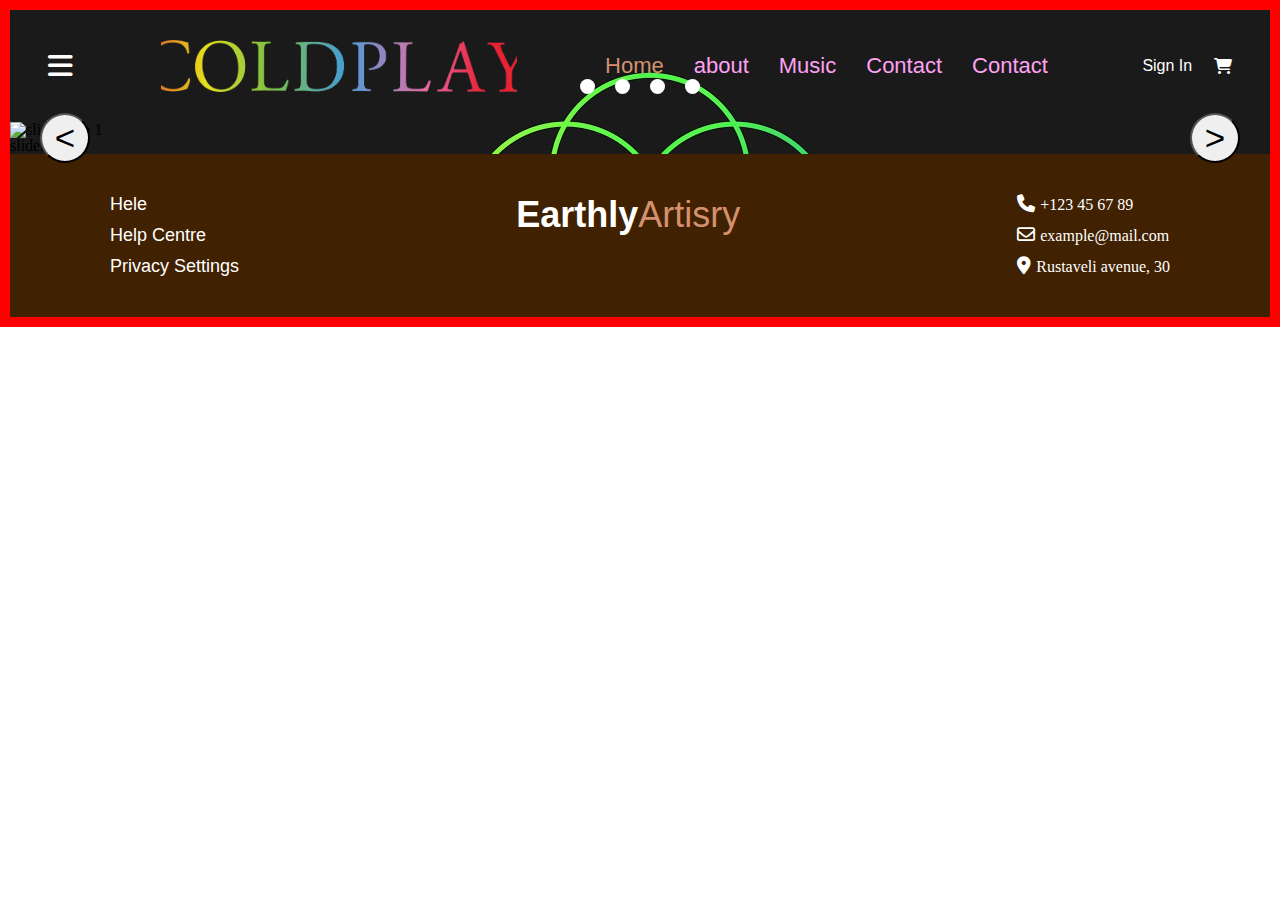
==== index.html @ c0342598 "add" ====
<!DOCTYPE html>
<html lang="en">
<head>
    <meta charset="UTF-8">

    <link rel="stylesheet" href="reset.css">

    <script src="https://kit.fontawesome.com/085bce8105.js" crossorigin="anonymous"></script>

    <link
    rel="stylesheet"
    href="https://cdnjs.cloudflare.com/ajax/libs/font-awesome/6.4.2/css/all.min.css"
  />

    <link rel="stylesheet" href="./css/style.css">
    <link rel="stylesheet" href="./css/reset.css">
    <link rel="stylesheet" href="./form.html">
    <meta name="viewport" content="width=device-width, initial-scale=1.0">
    <title>Document</title>
</head>
<body>

    <div class="container">

        <!-- header -->

        <header class="main_header">

            <div class="burger" id="burgerBar">
                <i class="fa-solid fa-bars"></i>
              </div>


            <img class="header_logo" src="./images/Coldplay_logo.png" alt="">
            

            <!-- main_header_nav -->

            <nav class="main_header_nav" id="navBar">

                <ul class="main_header_ul">

                    <li>
                        <a class="main_header_li_active" href="index.html">Home</a>
                    </li>
                    <li>
                        <a class="main_header_li" href="artworks.html">about</a>
                    </li>
                    <li>
                        <a class="main_header_li"  href="Contact.html">Music</a>
                    </li>
                    <li>
                        <a class="main_header_li"  href="Contact.html">Contact</a>
                    </li>
                    <li>
                        <a class="main_header_li"  href="Contact.html">Contact</a>
                    </li>
                </ul>
            </nav>

             <!-- main_header_left_side -->

             <!-- <i class="fa-solid fa-bars"></i>
             <i class="fa-solid fa-xmark"></i> -->


                

           

            <!-- main_header_right_side -->

            <div class="main_header_right_side">

                <a href="form.html">

                    <button class="main_header_right_side_button">Sign In </button>

                </a>

                <a class="shopping_button" href="index.html">
                    <i class="fa-solid fa-cart-shopping"></i>
                </a>

            </div>

        </header>


        <!-- slider-section -->


        <section>
            <div class="slider-wraper" id="slider-wraper">
              <button class="arrow arrow-left" id="arrow-left"><</button>
              <button class="arrow arrow-right" id="arrow-right">></button>
              <div class="slider-content" id="slider-content"></div>
            </div>
          </section>


          <!-- <footer> -->

        <footer class="footer">

            <div class="footer_left_side">

                <p class="footer_left_side_p">Hele</p>
                <p class="footer_left_side_p">Help Centre</p>
                <p class="footer_left_side_p">Privacy Settings</p>

<!-- 
                <div class="footer_socialmedia">


                    <a href="https://www.youtube.com/">
                        <img src="images/logos_youtube.png" alt="">
                    </a>
                    <a href="https://www.facebook.com/">
                        <img src="images/logos_facebook.png" alt="">
                    </a>
                    <a href="https://www.instagram.com/">
                        <img src="images/skill-icons_instagram.png" alt="">
                    </a>

                </div> -->


            </div>

            <!-- footer_title_div -->

            <div class="footer_title_div">

                <a class="footer_title" href="index.html">

                    <h2 class="footer_title_div_1">Earthly</h2>
                    <h2 class="footer_title_div_2">Artisry</h2>

                </a>

            </div>
            <!-- footer_right_side -->
            <div class="footer_right_side">

                <div class="footer_contact_style_div" >
                    <i class="fa-solid fa-phone"></i>
                    <a  class="footer_contact_style"  href="tel:+123456789">+123 45 67 89</a>
                </div>
                
                <div class="footer_contact_style_div" >

                    <i class="fa-regular fa-envelope"></i>
                    <a class="footer_contact_style" href="mailto:example@mail.com"> example@mail.com</a>

                </div>

                <div class="footer_contact_style_div" >
                    <i class="fa-solid fa-location-dot"></i>
                    <a target="_blank" class="footer_contact_style"
                        href="https://www.google.com/maps/place/30+%E1%83%A8%E1%83%9D%E1%83%97%E1%83%90+%E1%83%A0%E1%83%A3%E1%83%A1%E1%83%97%E1%83%90%E1%83%95%E1%83%94%E1%83%9A%E1%83%98%E1%83%A1+%E1%83%92%E1%83%90%E1%83%9B%E1%83%96%E1%83%98%E1%83%A0%E1%83%98,+%E1%83%97%E1%83%91%E1%83%98%E1%83%9A%E1%83%98%E1%83%A1%E1%83%98/@41.700852,44.7945746,17z/data=!3m1!4b1!4m6!3m5!1s0x40440cdd1af7ece7:0xa0647da208fff81e!8m2!3d41.700852!4d44.7945746!16s%2Fg%2F11g_7kst5?entry=ttu">Rustaveli
                        avenue, 30</a>
                </div>




            </div>

        </footer>

        </div>

       
<script src="./js/burgermenu.js"></script>
    <script src="./js/script.js"></script>

</body>
</html>
---- css/style.css ----
.container {
    max-width: 1920px;
    width: 100%;
    margin: auto;
    border: 10px solid red;
    /* background-color: rgb(2,3,129); */
    background-image: url(../images/maxresdefault.jpg);

}


/* main_header */

.main_header {
    max-width: inherit;
    width: inherit;
    padding: 26px 3%;
    display: flex;
    justify-content:space-between ;
    align-items: center;
    /* backdrop-filter: blur (5px); */
    /* position: fixed;
    top: 0;
    left: 50%;
    transform: translateX(-50%); */
}

/* left_side */

.fa-bars {
    /* display: none; */
    color: #FFF;
    font-size: 28px;
    cursor: pointer;
}

.fa-xmark {
    display: none;
    color: #FFF;
    font-size: 28px;
    cursor: pointer;

}



.main_header_ul {

    display: flex;
    column-gap: 30PX;

}

.main_header_li,
.main_header_li_active,
.main_header_artworks_li_active,
.main_header_contact_li_active {

    color: #FFA2F3;
    font-family: 'Inter', sans-serif;
    font-size: 22px;
    font-style: normal;
    font-weight: 400;
    line-height: normal;
   


}



.main_header_li:hover,
.main_header_right_side_button:hover,
.shopping_button:hover {
    color: #f1bede;
   
}



.main_header_li_active,
.main_header_artworks_li_active,
.main_header_contact_li_active {
    color: #D5906E;

}

.header_logo {
    height: 60px;
    width: 30%;
    /* background-color: #402101; */
}





/* right_side */

.main_header_right_side {



    display: flex;
    column-gap: 16px;
    align-items: center;




}

.main_header_right_side_button {
    color: white;
    font-family: 'Inter', sans-serif;
    font-size: 16px;
    border: none;
    background: transparent;


}

.shopping_button {
    color: white;
    border: none;


}


/* slider */

img {
    width: 100%;
    height: 400px;
    object-fit: cover;

   
}
.arrow {
    width: 50px;
    height: 50px;
    border-radius: 50%;
    font-size: 35px;
    position: absolute;
    top: 50%;
    transform: translateY(-50%);
}
.slider-wraper {
    position: relative;
}
.arrow-left {
    left: 30px;
}
.arrow-right {
    right: 30px;
}

/* dots styles */
.dots-Wraper {
    display: flex;
    position: absolute;
    left: 50%;
    bottom: 50px;
    transform: translateX(-50%);
}
.dot-item {
    width: 15px;
    height: 15px;
    background-color: #fff;
    border-radius: 50%;
    margin: 10px;
    cursor: pointer;
}





.bg-image {
    width: 100%;
    height: 600px;
    background-repeat: no-repeat;
    background-size: cover;
}


/* footer */

.footer {

    display: flex;
    justify-content: space-between;
    align-items: flex-start;
    padding: 40px 100px;
    background-color: #402101;

}

.footer_title_div {
    width: 31.5%;


}

.footer_title {
    display: flex;
    justify-content: center;
    align-items: center;



}

.footer_title_div_1 {
    color: #FFF;
    font-family: 'Inter', sans-serif;
    font-size: 36px;
    font-style: normal;
    font-weight: 700;
    line-height: normal;

}

.footer_title_div_2 {
    color: #D5906E;
    font-family: 'Inter', sans-serif;
    font-size: 36px;
    font-style: normal;
    font-weight: 400;
    line-height: normal;
}


.footer_title_div_1:hover,
.footer_title_div_2:hover {

    font-size: 42px;


}


.footer_left_side {
    display: flex;
    flex-direction: column;
    justify-content: center;
    gap: 10px;
    color: #FFF;
    font-family: 'Inter', sans-serif;
    font-size: 18px;
    font-style: normal;
    font-weight: 400;
    line-height: normal;
}



.footer_right_side {
    display: flex;
    flex-direction: column;
    row-gap: 10px;
    color: #FFF;
    font-family: 'Inter', sans-serif;
    font-size: 18px;
    font-style: normal;
    font-weight: 400;
    line-height: normal;





}



.footer_left_side_p:hover,
.fa-phone:hover,
.fa-envelope:hover,
.fa-location-dot:hover,
.footer_contact_style_div:hover,
.footer_contact_style:hover {
    color: orange;
}


.footer_contact_style {
    color: #FFF;
    font-family: Rubik;
    font-size: 16px;
    font-style: normal;
    font-weight: 300;
    line-height: normal;
}

.footer_socialmedia {
    display: flex;
    gap: 30px;
    width: 24px;
    height: 24px;
}
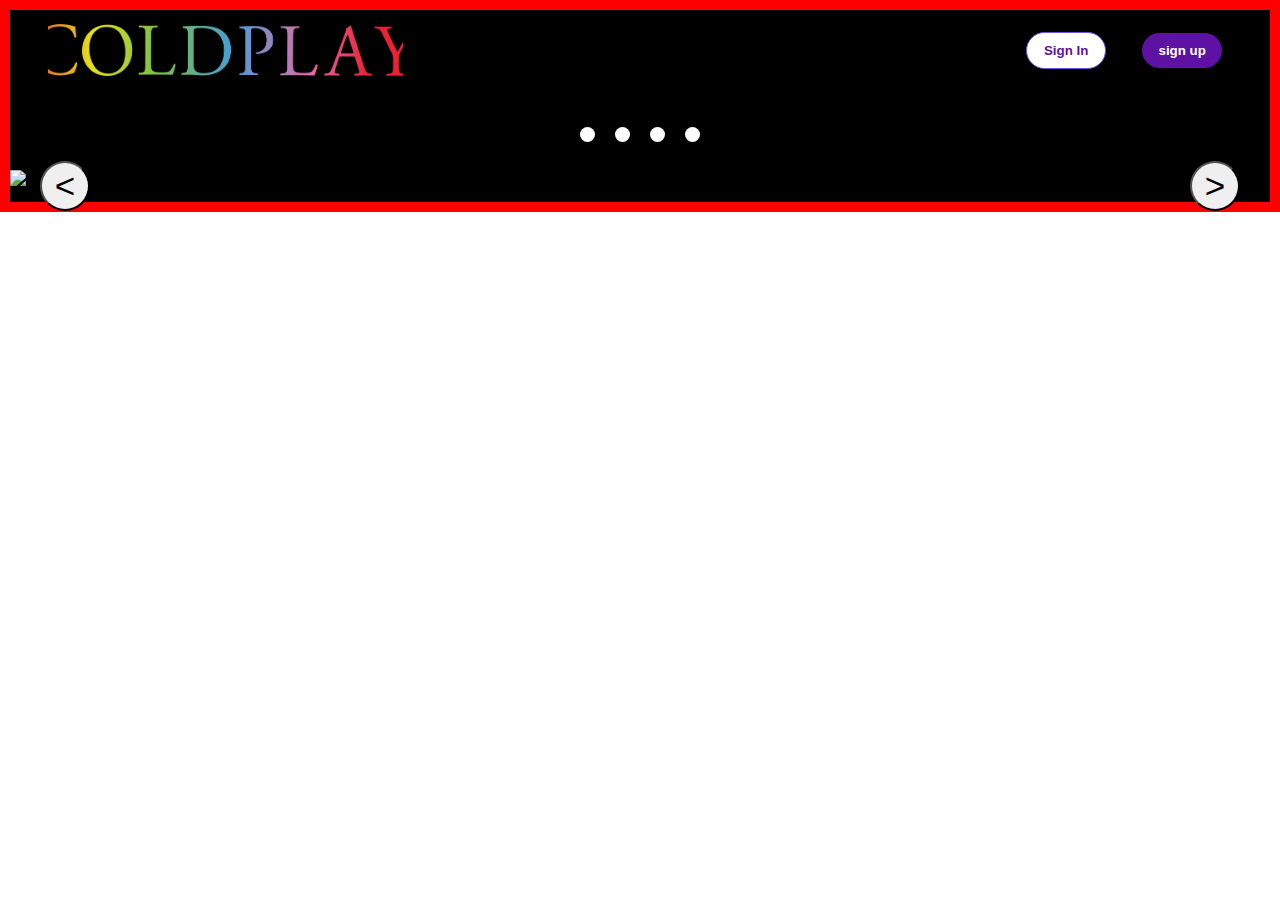
==== commit 18818c32: "add" ====
--- a/index.html
+++ b/index.html
@@ -20,160 +20,147 @@
 </head>
 <body>
 
-    <div class="container">
+<div class="container">
 
         <!-- header -->
 
-        <header class="main_header">
+<header class="main_header">
 
-            <div class="burger" id="burgerBar">
-                <i class="fa-solid fa-bars"></i>
-              </div>
+<div class="burger" id="burgerBar">
+<div class="line line1"></div>
+<div class="line line2"></div>
+<div class="line line3"></div>
+</div>
 
 
-            <img class="header_logo" src="./images/Coldplay_logo.png" alt="">
+  <img class="header_logo" src="./images/Coldplay_logo.png" alt="">
             
 
-            <!-- main_header_nav -->
+<!-- main_header_nav -->
 
-            <nav class="main_header_nav" id="navBar">
+<nav class="navigation" id="navBar">
 
-                <ul class="main_header_ul">
+<ul class="main_header_ul">
 
-                    <li>
-                        <a class="main_header_li_active" href="index.html">Home</a>
-                    </li>
-                    <li>
-                        <a class="main_header_li" href="artworks.html">about</a>
-                    </li>
-                    <li>
-                        <a class="main_header_li"  href="Contact.html">Music</a>
-                    </li>
-                    <li>
-                        <a class="main_header_li"  href="Contact.html">Contact</a>
-                    </li>
-                    <li>
-                        <a class="main_header_li"  href="Contact.html">Contact</a>
-                    </li>
-                </ul>
-            </nav>
+ <li>
+<a class="main_header_li_active" href="index.html">Home</a>
+ </li>
+<li>
+<a class="main_header_li" href="artworks.html">about</a>
+</li>
+<li>
+<a class="main_header_li"  href="Contact.html">Music</a>
+ </li>
+<li>
+<a class="main_header_li"  href="Contact.html">Contact</a>
+</li>
+<li>
+<a class="main_header_li"  href="Contact.html">Contact</a>
+</li>
+</ul>
+</nav>
 
-             <!-- main_header_left_side -->
+<!-- main_header_left_side -->
 
-             <!-- <i class="fa-solid fa-bars"></i>
-             <i class="fa-solid fa-xmark"></i> -->
+<!-- <i class="fa-solid fa-bars"></i>
+<i class="fa-solid fa-xmark"></i> -->
+<!-- main_header_right_side -->
+
+<div class="main_header_right_side">
+
+<a href="form.html">
+
+ <button class="log_button log">Sign In </button>
+
+</a>
+
+<a href="">
+  <button class="log_button reg">sign up</button>
+</a>
+
+</div>
+
+</header>
 
 
-                
+<!-- just-pic -->
 
-           
+<!-- <section class="just-pic">
 
-            <!-- main_header_right_side -->
-
-            <div class="main_header_right_side">
-
-                <a href="form.html">
-
-                    <button class="main_header_right_side_button">Sign In </button>
-
-                </a>
-
-                <a class="shopping_button" href="index.html">
-                    <i class="fa-solid fa-cart-shopping"></i>
-                </a>
-
-            </div>
-
-        </header>
+</section> -->
 
 
-        <!-- slider-section -->
+<!-- slider-section -->
 
 
-        <section>
-            <div class="slider-wraper" id="slider-wraper">
-              <button class="arrow arrow-left" id="arrow-left"><</button>
-              <button class="arrow arrow-right" id="arrow-right">></button>
-              <div class="slider-content" id="slider-content"></div>
-            </div>
-          </section>
+<section class="slider-section">
+ <div class="slider-wraper" id="slider-wraper">
+<button class="arrow arrow-left" id="arrow-left"><</button>
+<button class="arrow arrow-right" id="arrow-right">></button>
+<div class="slider-content" id="slider-content"></div>
+</div>
+</section>
 
 
-          <!-- <footer> -->
+<!-- <footer> -->
 
-        <footer class="footer">
+<!-- <footer class="">
 
-            <div class="footer_left_side">
+<div class="footer_left_side">
 
-                <p class="footer_left_side_p">Hele</p>
-                <p class="footer_left_side_p">Help Centre</p>
-                <p class="footer_left_side_p">Privacy Settings</p>
-
-<!-- 
-                <div class="footer_socialmedia">
+<p class="footer_left_side_p"></p>
+<p class="footer_left_side_p"></p>
+<p class="footer_left_side_p"></p>
 
 
-                    <a href="https://www.youtube.com/">
-                        <img src="images/logos_youtube.png" alt="">
-                    </a>
-                    <a href="https://www.facebook.com/">
-                        <img src="images/logos_facebook.png" alt="">
-                    </a>
-                    <a href="https://www.instagram.com/">
-                        <img src="images/skill-icons_instagram.png" alt="">
-                    </a>
-
-                </div> -->
+<div class="footer_socialmedia">
 
 
-            </div>
-
-            <!-- footer_title_div -->
-
-            <div class="footer_title_div">
-
-                <a class="footer_title" href="index.html">
-
-                    <h2 class="footer_title_div_1">Earthly</h2>
-                    <h2 class="footer_title_div_2">Artisry</h2>
-
-                </a>
-
-            </div>
-            <!-- footer_right_side -->
-            <div class="footer_right_side">
-
-                <div class="footer_contact_style_div" >
-                    <i class="fa-solid fa-phone"></i>
-                    <a  class="footer_contact_style"  href="tel:+123456789">+123 45 67 89</a>
-                </div>
-                
-                <div class="footer_contact_style_div" >
-
-                    <i class="fa-regular fa-envelope"></i>
-                    <a class="footer_contact_style" href="mailto:example@mail.com"> example@mail.com</a>
-
-                </div>
-
-                <div class="footer_contact_style_div" >
-                    <i class="fa-solid fa-location-dot"></i>
-                    <a target="_blank" class="footer_contact_style"
-                        href="https://www.google.com/maps/place/30+%E1%83%A8%E1%83%9D%E1%83%97%E1%83%90+%E1%83%A0%E1%83%A3%E1%83%A1%E1%83%97%E1%83%90%E1%83%95%E1%83%94%E1%83%9A%E1%83%98%E1%83%A1+%E1%83%92%E1%83%90%E1%83%9B%E1%83%96%E1%83%98%E1%83%A0%E1%83%98,+%E1%83%97%E1%83%91%E1%83%98%E1%83%9A%E1%83%98%E1%83%A1%E1%83%98/@41.700852,44.7945746,17z/data=!3m1!4b1!4m6!3m5!1s0x40440cdd1af7ece7:0xa0647da208fff81e!8m2!3d41.700852!4d44.7945746!16s%2Fg%2F11g_7kst5?entry=ttu">Rustaveli
-                        avenue, 30</a>
-                </div>
+<a href="https://www.youtube.com/">
+<img src="images/logos_youtube.png" alt="">
+</a>
+ <a href="https://www.facebook.com/">
+<img src="images/logos_facebook.png" alt="">
+</a>
+<a href="https://www.instagram.com/">
+<img src="images/skill-icons_instagram.png" alt="">
+</a>
+</div> -->
 
 
+<!-- </div>
 
 
-            </div>
+footer_right_side
 
-        </footer>
+<div class="footer_right_side">
 
-        </div>
+<div class="footer_contact_style_div" >
+<i class="fa-solid fa-phone"></i>
+<a  class="footer_contact_style"  href="tel:+123456789">+123 45 67 89</a>
+</div>
+                
+<div class="footer_contact_style_div" >
 
-       
-<script src="./js/burgermenu.js"></script>
-    <script src="./js/script.js"></script>
+<i class="fa-regular fa-envelope"></i>
+<a class="footer_contact_style" href="mailto:example@mail.com"> example@mail.com</a>
+
+</div>
+
+<div class="footer_contact_style_div" >
+<i class="fa-solid fa-location-dot"></i>
+<a target="_blank" class="footer_contact_style"
+href="https://www.google.com/maps/place/30+%E1%83%A8%E1%83%9D%E1%83%97%E1%83%90+%E1%83%A0%E1%83%A3%E1%83%A1%E1%83%97%E1%83%90%E1%83%95%E1%83%94%E1%83%9A%E1%83%98%E1%83%A1+%E1%83%92%E1%83%90%E1%83%9B%E1%83%96%E1%83%98%E1%83%A0%E1%83%98,+%E1%83%97%E1%83%91%E1%83%98%E1%83%9A%E1%83%98%E1%83%A1%E1%83%98/@41.700852,44.7945746,17z/data=!3m1!4b1!4m6!3m5!1s0x40440cdd1af7ece7:0xa0647da208fff81e!8m2!3d41.700852!4d44.7945746!16s%2Fg%2F11g_7kst5?entry=ttu">Rustaveli
+                        avenue, 30</a>
+</div>
+</div>
+</footer>
+
+</div> -->
+
+      
+
+<script src="./js/script.js"></script>
 
 </body>
 </html>--- a/css/style.css
+++ b/css/style.css
@@ -3,86 +3,130 @@
     width: 100%;
     margin: auto;
     border: 10px solid red;
-    /* background-color: rgb(2,3,129); */
-    background-image: url(../images/maxresdefault.jpg);
-
-}
-
+    background-color: black;
+    background-image: url(../https://wi.wallpapertip.com/wsimgs/66-662287_coldplay-melodie-noua-aprilie-2014-a-sky-full.jpg);
+    /* position: relative; */
+}
 
 /* main_header */
 
 .main_header {
     max-width: inherit;
     width: inherit;
-    padding: 26px 3%;
-    display: flex;
-    justify-content:space-between ;
+    padding: 10px 3%;
+    display: flex;
+    justify-content: space-between;
     align-items: center;
     /* backdrop-filter: blur (5px); */
-    /* position: fixed;
-    top: 0;
+/* position: fixed; */
+    /* top: 0;
     left: 50%;
     transform: translateX(-50%); */
+    /* position: relative; */
+
+  
 }
 
 /* left_side */
 
-.fa-bars {
-    /* display: none; */
-    color: #FFF;
-    font-size: 28px;
-    cursor: pointer;
-}
-
-.fa-xmark {
+/* burger-menubar */
+
+.burger {
+    position: absolute;
+    top: 30px;
+    left: 30px;
+    color: white;
+    font-size: 20px;
+    border: 2px solid red;
+    width: 60px;
+    height: 60px;
     display: none;
-    color: #FFF;
-    font-size: 28px;
-    cursor: pointer;
-
-}
-
-
+}
+
+.line {
+    width: 90%;
+    height: 2px;
+    background-color: white;
+    position: absolute;
+    top: 50%;
+    left: 50%;
+    transform: translate(-50%, -50%);
+    transition-property: all;
+    transition: 0.3s ease-in-out;
+}
+
+.line1 {
+    top: 30%;
+}
+
+.line3 {
+    top: 70%;
+}
+
+.activeBurger .line1 {
+    top: 50%;
+    transform: translate(-50%, -50%) rotate(45deg);
+}
+
+.activeBurger .line2 {
+    display: none;
+}
+
+.activeBurger .line3 {
+    top: 50%;
+    transform: translate(-50%, -50%) rotate(-45deg);
+}
+
+@media (max-width: 480px) {
+    .main_header_nav {
+        display: none;
+    }
+
+    .burger {
+        display: block;
+    }
+
+    /* .main_header {
+        flex-direction: column;
+    } */
+    .main_header_ul {
+        flex-direction: column;
+        align-items: center;
+    }
+
+    .navigation.navActive {
+        display: block;
+    }
+}
 
 .main_header_ul {
-
-    display: flex;
-    column-gap: 30PX;
-
+    display: flex;
+    column-gap: 30px;
+    display: none;
 }
 
 .main_header_li,
 .main_header_li_active,
 .main_header_artworks_li_active,
 .main_header_contact_li_active {
-
-    color: #FFA2F3;
-    font-family: 'Inter', sans-serif;
+    color: #ffa2f3;
+    font-family: "Inter", sans-serif;
     font-size: 22px;
     font-style: normal;
     font-weight: 400;
     line-height: normal;
-   
-
-
-}
-
-
+}
 
 .main_header_li:hover,
 .main_header_right_side_button:hover,
 .shopping_button:hover {
     color: #f1bede;
-   
-}
-
-
+}
 
 .main_header_li_active,
 .main_header_artworks_li_active,
 .main_header_contact_li_active {
-    color: #D5906E;
-
+    color: #d5906e;
 }
 
 .header_logo {
@@ -91,52 +135,80 @@
     /* background-color: #402101; */
 }
 
-
-
-
+.log_button {
+    cursor: pointer;
+    border: 0;
+    border-radius: 30px;
+    font-weight: 700;
+    margin: 0 10px;
+    width: 80px;
+    padding: 10px 0;
+    transition: 0.4s;
+}
+
+.reg {
+    color: white;
+    background-color: #5d12a3;
+}
+
+.log {
+    color: #5d12a3;
+    background-color: rgba(255, 255, 255, 1);
+    border: 1px solid rgba(104, 85, 224, 1);
+}
+
+.log_button:hover {
+    color: white;
+    background-color: #5d12a3;
+}
 
 /* right_side */
 
 .main_header_right_side {
-
-
-
     display: flex;
     column-gap: 16px;
     align-items: center;
-
-
-
-
 }
 
 .main_header_right_side_button {
     color: white;
-    font-family: 'Inter', sans-serif;
+    font-family: "Inter", sans-serif;
     font-size: 16px;
     border: none;
     background: transparent;
-
-
 }
 
 .shopping_button {
     color: white;
     border: none;
-
-
-}
-
+}
+
+
+.just-pic{
+    background-image: url("https://64.media.tumblr.com/63ff496bd4820050ed4d00832c84b126/tumblr_nxeqpgsxpt1tq40eco1_1280.gif");
+    width: 100%;
+    height: 500px;
+  object-fit: cover;
+  
+}
 
 /* slider */
 
+.slider-section{
+margin-top: 80px;
+}
+
 img {
+    margin-top: 60px;
     width: 100%;
-    height: 400px;
+    height: 650px;
+    object-position: center;
     object-fit: cover;
-
-   
-}
+    
+
+    
+}
+
 .arrow {
     width: 50px;
     height: 50px;
@@ -146,12 +218,15 @@
     top: 50%;
     transform: translateY(-50%);
 }
+
 .slider-wraper {
     position: relative;
 }
+
 .arrow-left {
     left: 30px;
 }
+
 .arrow-right {
     right: 30px;
 }
@@ -164,6 +239,7 @@
     bottom: 50px;
     transform: translateX(-50%);
 }
+
 .dot-item {
     width: 15px;
     height: 15px;
@@ -173,10 +249,6 @@
     cursor: pointer;
 }
 
-
-
-
-
 .bg-image {
     width: 100%;
     height: 600px;
@@ -184,96 +256,72 @@
     background-size: cover;
 }
 
-
 /* footer */
 
 .footer {
-
     display: flex;
     justify-content: space-between;
     align-items: flex-start;
     padding: 40px 100px;
-    background-color: #402101;
-
 }
 
 .footer_title_div {
     width: 31.5%;
-
-
 }
 
 .footer_title {
     display: flex;
     justify-content: center;
     align-items: center;
-
-
-
 }
 
 .footer_title_div_1 {
-    color: #FFF;
-    font-family: 'Inter', sans-serif;
+    color: #fff;
+    font-family: "Inter", sans-serif;
     font-size: 36px;
     font-style: normal;
     font-weight: 700;
     line-height: normal;
-
 }
 
 .footer_title_div_2 {
-    color: #D5906E;
-    font-family: 'Inter', sans-serif;
+    color: #d5906e;
+    font-family: "Inter", sans-serif;
     font-size: 36px;
     font-style: normal;
     font-weight: 400;
     line-height: normal;
 }
-
 
 .footer_title_div_1:hover,
 .footer_title_div_2:hover {
-
     font-size: 42px;
-
-
-}
-
+}
 
 .footer_left_side {
     display: flex;
     flex-direction: column;
     justify-content: center;
     gap: 10px;
-    color: #FFF;
-    font-family: 'Inter', sans-serif;
+    color: #fff;
+    font-family: "Inter", sans-serif;
     font-size: 18px;
     font-style: normal;
     font-weight: 400;
     line-height: normal;
 }
-
-
 
 .footer_right_side {
     display: flex;
     flex-direction: column;
     row-gap: 10px;
-    color: #FFF;
-    font-family: 'Inter', sans-serif;
+    color: #fff;
+    font-family: "Inter", sans-serif;
     font-size: 18px;
     font-style: normal;
     font-weight: 400;
     line-height: normal;
-
-
-
-
-
-}
-
-
+}
 
 .footer_left_side_p:hover,
 .fa-phone:hover,
@@ -284,9 +332,8 @@
     color: orange;
 }
 
-
 .footer_contact_style {
-    color: #FFF;
+    color: #fff;
     font-family: Rubik;
     font-size: 16px;
     font-style: normal;
@@ -300,3 +347,98 @@
     width: 24px;
     height: 24px;
 }
+
+/* form styles */
+
+.form_section {
+    background-image: url("https://wallpapers.com/images/hd/coldplay-ghost-stories-globe-cover-r91rgzv3z7yipm8d.jpg");
+
+    position: relative;
+
+    height: 750.7px;
+    background-position: center;
+    display: flex;
+    flex-direction: column;
+    align-items: center;
+}
+
+.formSectionDiv {
+    backdrop-filter: blur(10px);
+    color: #b182ab;
+    border: 2px solid rgb(78, 101, 111);
+    border-radius: 20px;
+    width: 30%;
+    margin: 20px 0 40px 0;
+    text-align: center;
+}
+
+.formH2 {
+    font-size: 100px;
+    font-weight: normal;
+    line-height: 100px;
+    margin-bottom: 10px;
+    
+}
+
+.formH3 {
+    font-size: 25px;
+    line-height: 30px;
+    
+
+}
+
+.form_registration {
+    border: 2px solid rgb(78, 101, 111);
+    width: 30%;
+    text-align: center;
+    backdrop-filter: blur(10px);
+    border-radius: 20px;
+    
+}
+
+.textInput {
+    width: 100%;
+    text-align: center;
+    height: 50px;
+    font-size: 1.5rem;
+    line-height: 2.5rem;
+    letter-spacing: 0;
+    font-weight: 400;
+    background-color: transparent;
+
+    border: none;
+    border: 2px solid rgb(78, 101, 111);
+}
+
+::placeholder {
+    color: #b182ab;
+}
+
+.formStyle {
+    font-size: 1rem;
+    line-height: 2.5rem;
+    letter-spacing: 0;
+    font-weight: 400;
+    backdrop-filter: blur(10px);
+    color: #b182ab;
+    margin: 15px;
+}
+
+.submitbBTN {
+    cursor: pointer;
+    border: none;
+    border: 5px solid rgb(78, 101, 111);
+    border-radius: 30px;
+    font-weight: 700;
+    margin: 0 10px;
+    width: 100px;
+    padding: 10px 0;
+    margin-bottom: 20px;
+    color: #492945;
+    position: relative;
+}
+
+.submitbBTN:hover{
+  transform: scale(1.25);
+  overflow: hidden;
+}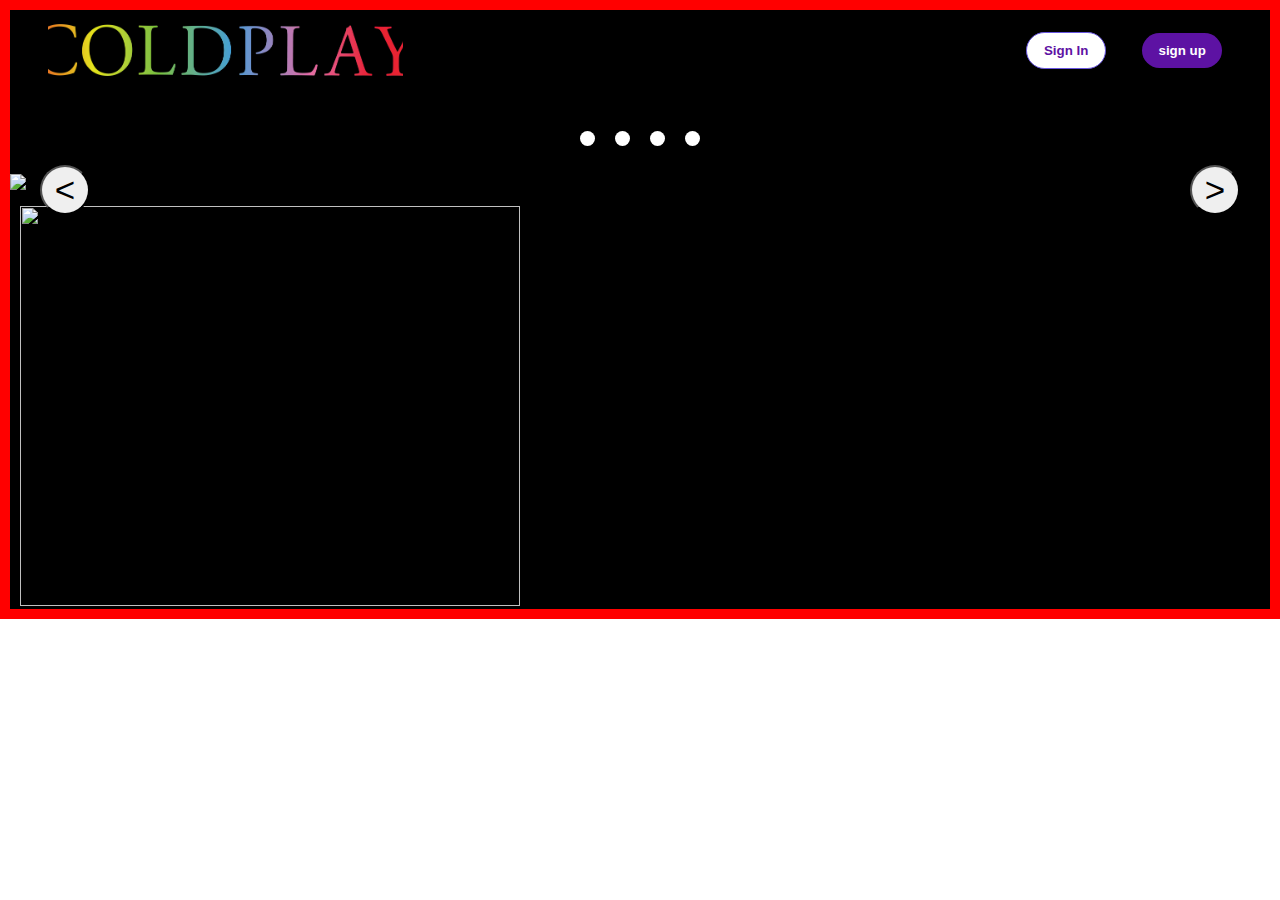
==== commit f59498e0: "add" ====
--- a/index.html
+++ b/index.html
@@ -89,6 +89,13 @@
 
 </section> -->
 
+<section>
+  <h1>COLDPLAY</h1>
+
+  <h2>MUSIC of the SPHERES</h2>
+
+  p/-<H2>4</H2>
+</section>
 
 <!-- slider-section -->
 
@@ -99,6 +106,11 @@
 <button class="arrow arrow-right" id="arrow-right">></button>
 <div class="slider-content" id="slider-content"></div>
 </div>
+</section>
+
+
+<section>
+  <img class="coldplayPIC" src="https://www.coldplay.com/wp/wp-content/uploads/2022/03/Web-banner-600x405.jpg" alt="">
 </section>
 
 
--- a/css/style.css
+++ b/css/style.css
@@ -195,7 +195,7 @@
 /* slider */
 
 .slider-section{
-margin-top: 80px;
+margin-top: 20px;
 }
 
 img {
@@ -256,6 +256,12 @@
     background-size: cover;
 }
 
+.coldplayPIC{
+    width: 500px;
+    height: 400px;
+    margin-left: 10px;
+}
+
 /* footer */
 
 .footer {
@@ -267,6 +273,7 @@
 
 .footer_title_div {
     width: 31.5%;
+    
 }
 
 .footer_title {
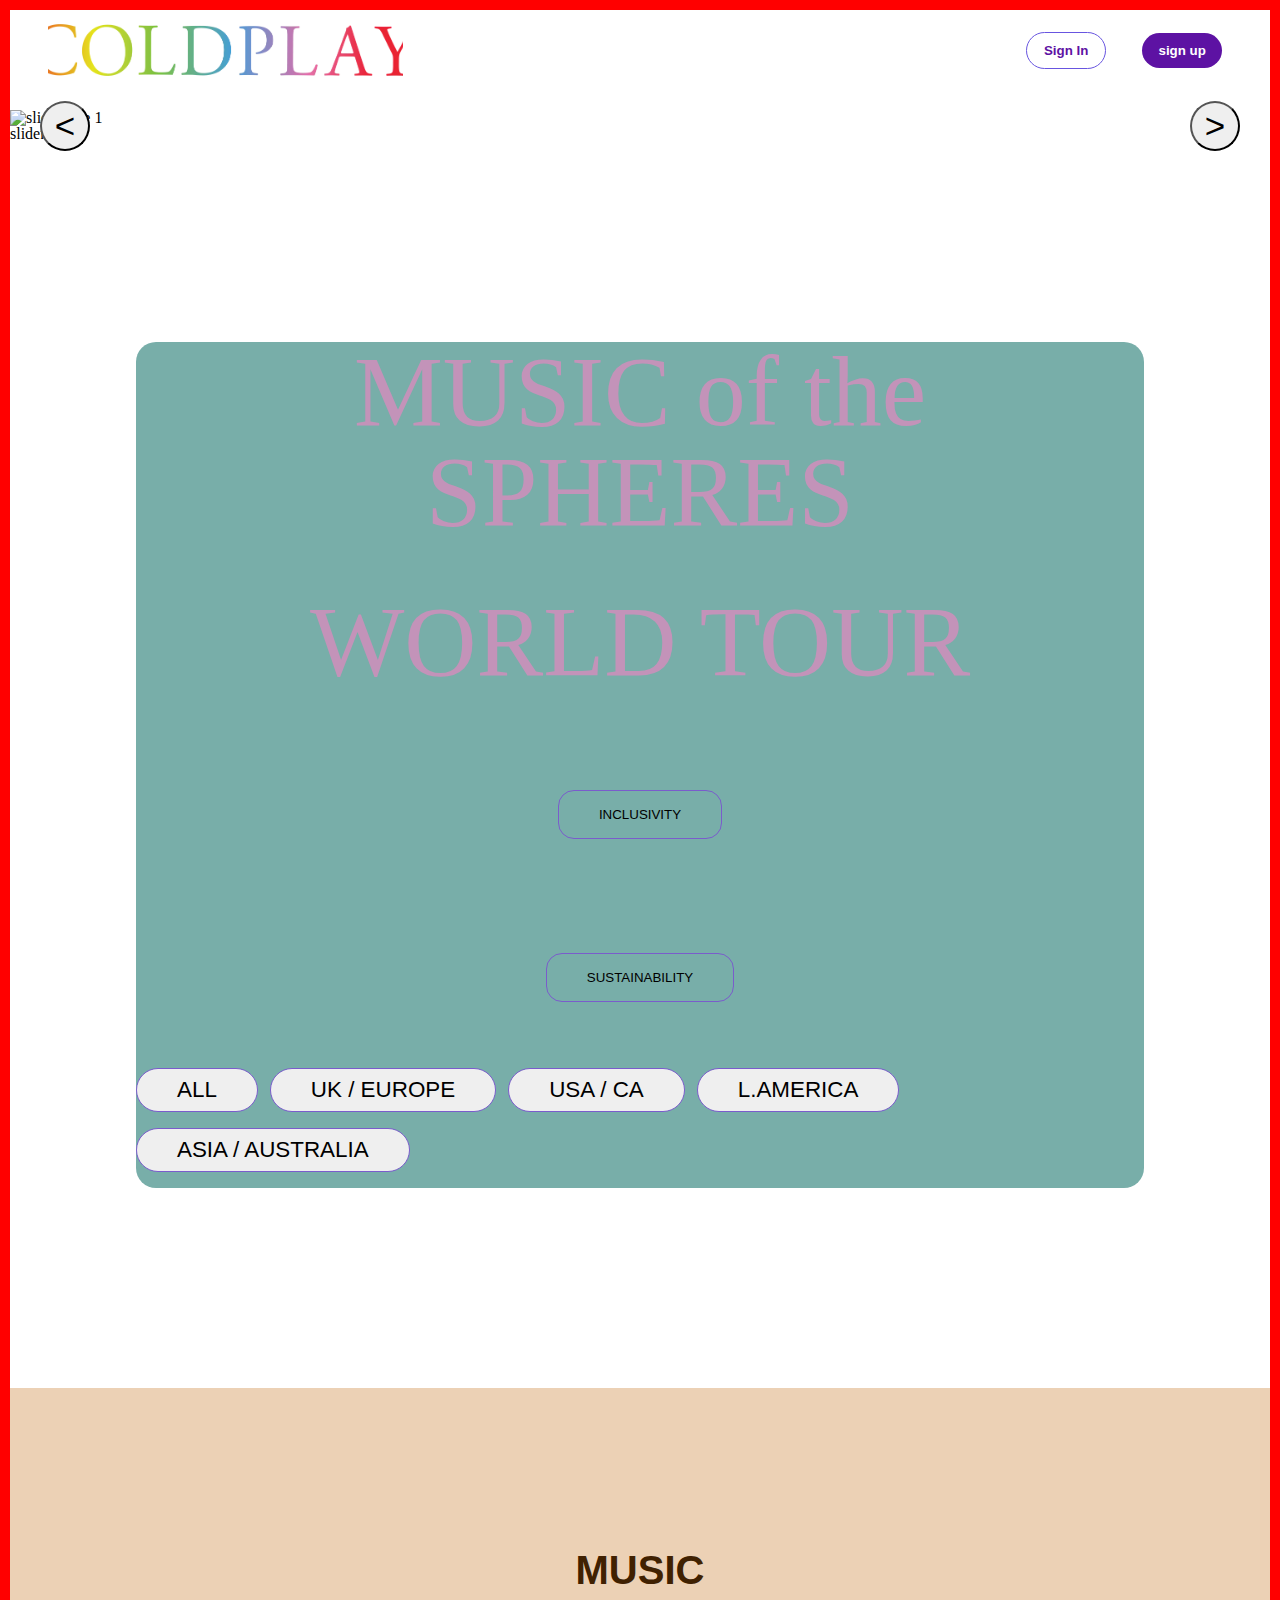
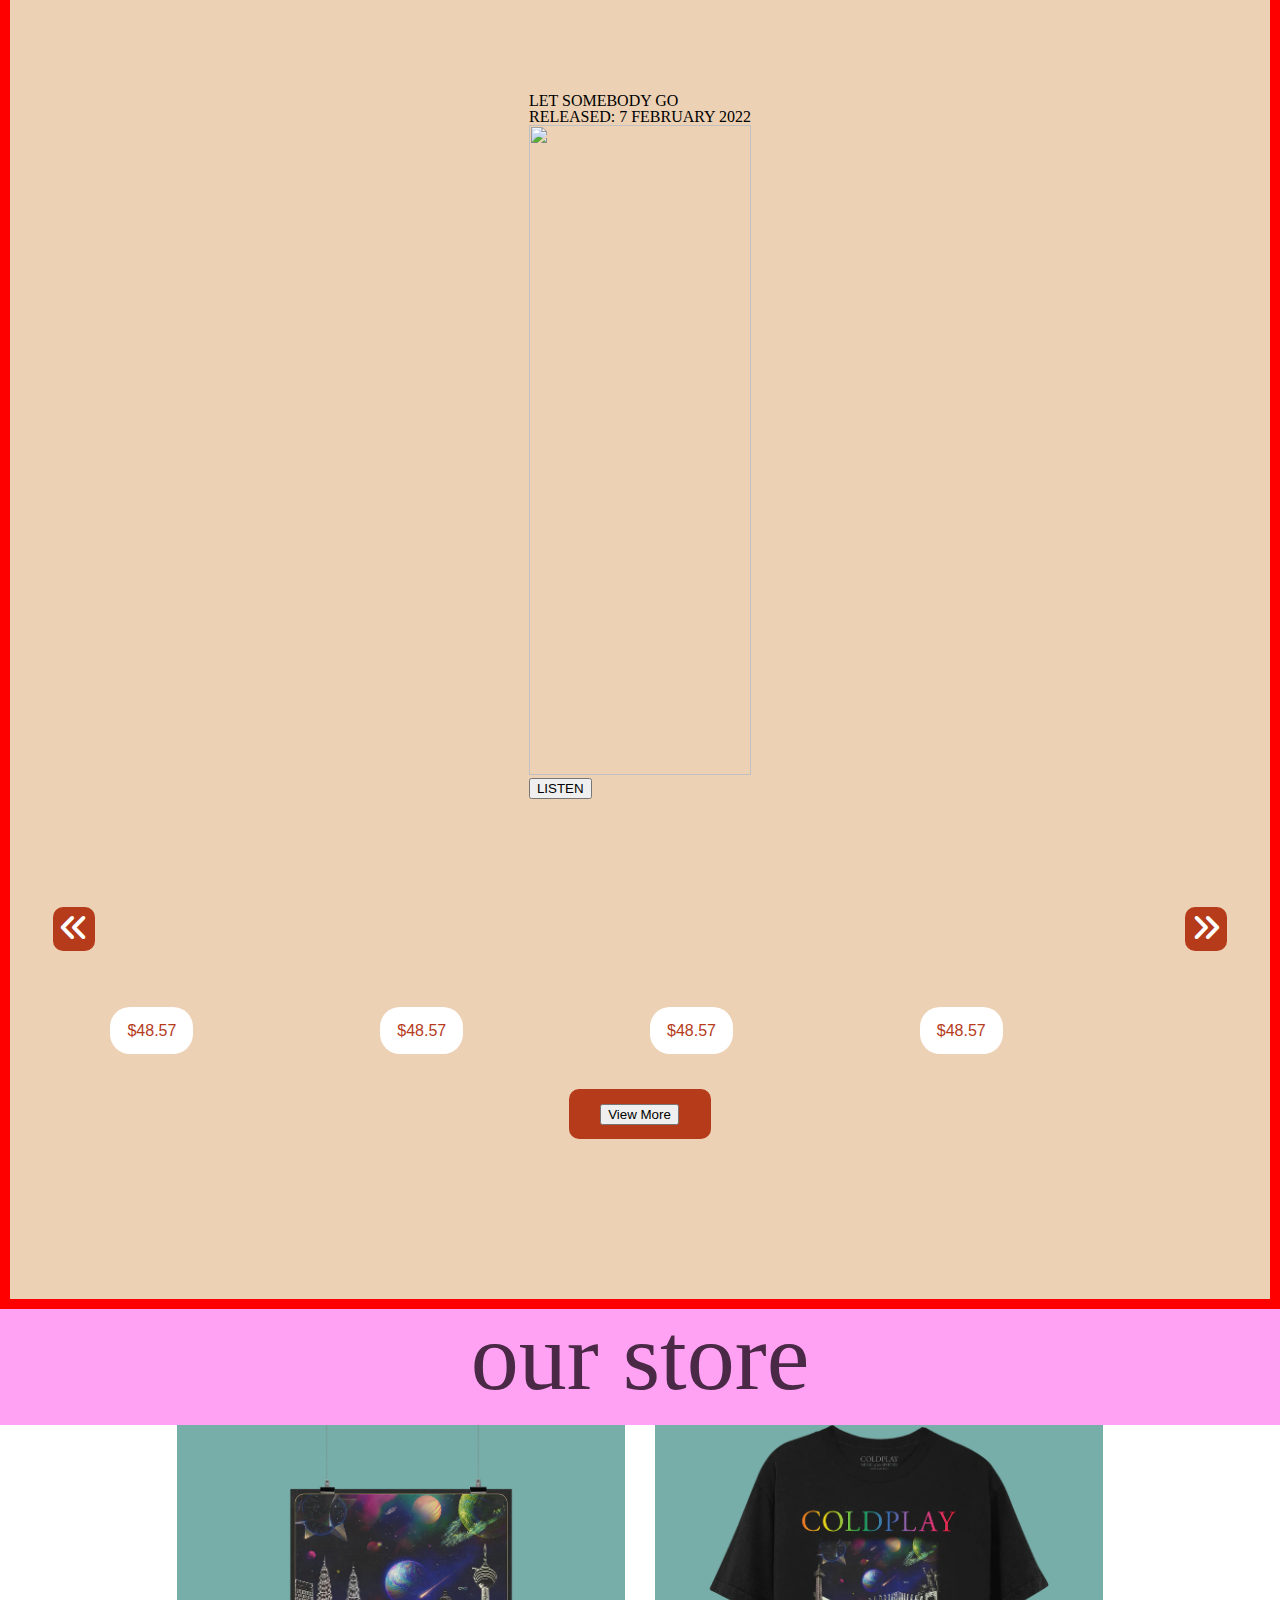
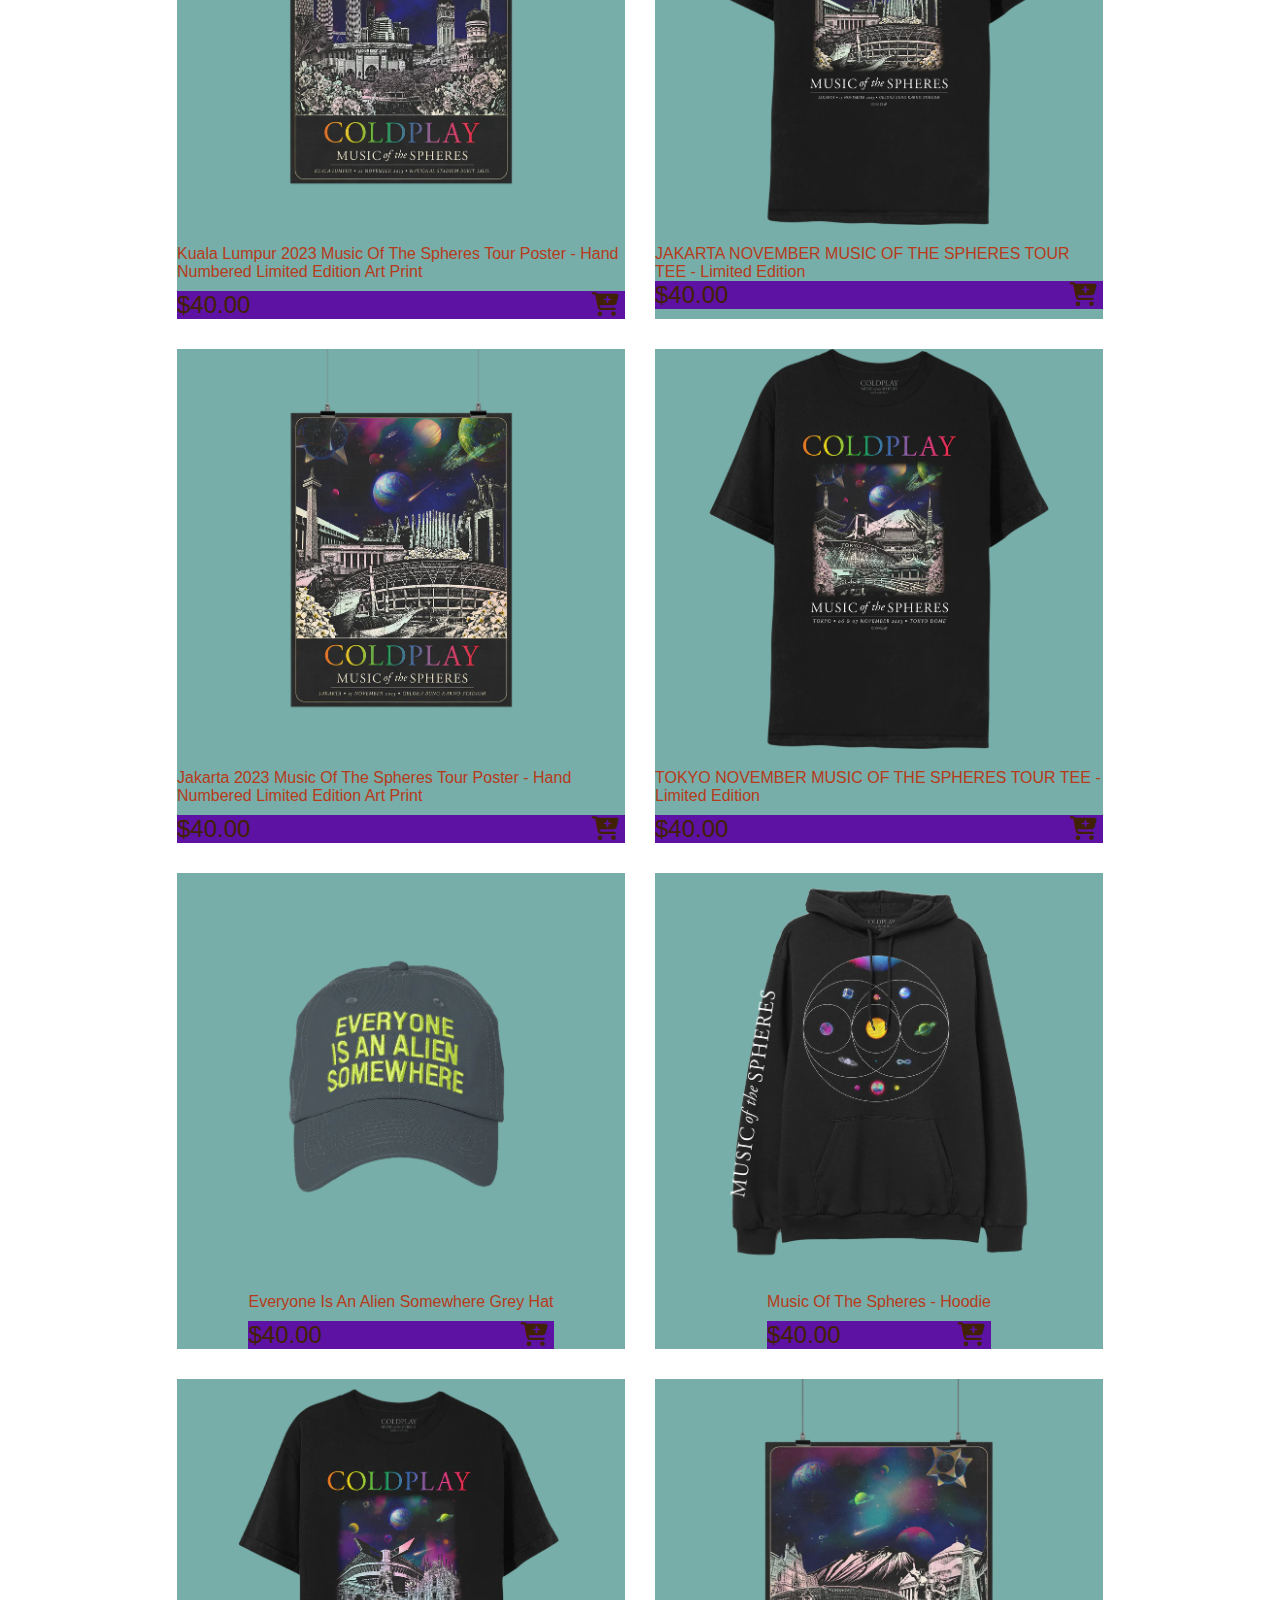
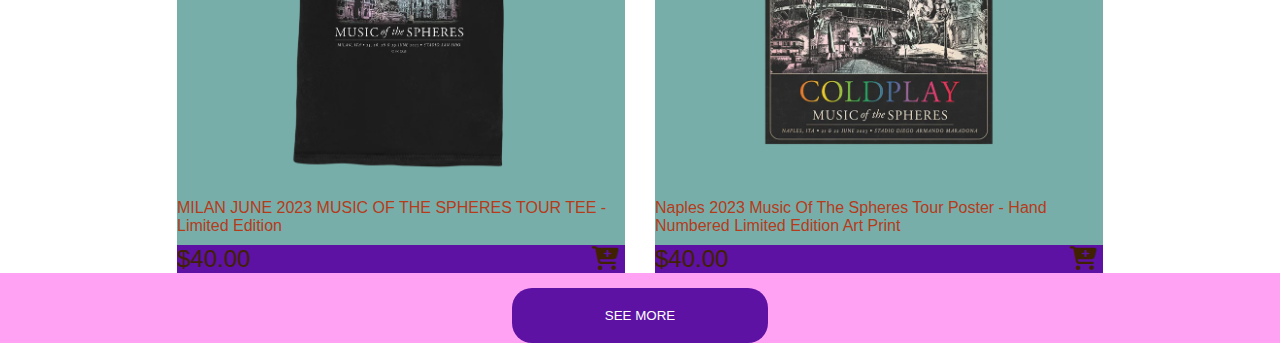
==== commit 9e2e70c1: "add" ====
--- a/index.html
+++ b/index.html
@@ -89,13 +89,7 @@
 
 </section> -->
 
-<section>
-  <h1>COLDPLAY</h1>
-
-  <h2>MUSIC of the SPHERES</h2>
-
-  p/-<H2>4</H2>
-</section>
+
 
 <!-- slider-section -->
 
@@ -109,8 +103,275 @@
 </section>
 
 
-<section>
-  <img class="coldplayPIC" src="https://www.coldplay.com/wp/wp-content/uploads/2022/03/Web-banner-600x405.jpg" alt="">
+
+
+<section class="WORLD_TOUR_section">
+
+
+  <h2 class="WORLD_TOUR_h2">MUSIC of the SPHERES</h2>
+
+
+
+  <H2 class="WORLD_TOUR_h2">WORLD TOUR</H2>
+
+  <button class="tour_btn">INCLUSIVITY</button>
+  <button class="tour_btn">SUSTAINABILITY</button>
+
+  <DIV>
+    <BUTton class="tour_countries">ALL</BUTton>
+    <BUTton class="tour_countries">UK / EUROPE</BUTton>
+    <BUTton class="tour_countries"> USA / CA</BUTton>
+    <BUTton class="tour_countries"> L.AMERICA</BUTton>
+    <BUTton class="tour_countries">ASIA / AUSTRALIA</BUTton>
+  </DIV>
+
+</section>
+
+
+<!-- albums -->
+
+<section class="homepage_latest_products_section_div">
+
+  <p class="homepage_latest_products_p">
+      MUSIC
+  </p>
+
+  <div>
+    <h2>LET SOMEBODY GO</h2>
+
+    <p>RELEASED:
+      7 FEBRUARY 2022</p>
+      <div>
+        
+        <img src="https://linkstorage.linkfire.com/medialinks/images/190d867c-30a8-4813-be63-c315bc0031bd/artwork-440x440.jpg" alt="">
+
+        <a target="_blank" href="https://www.youtube.com/watch?v=CWCMGIG1Y54">
+          <button>LISTEN</button>
+        </a>
+
+
+      </div>
+
+  </div>
+
+
+  <div class="homepage_latest_products_images_div">
+
+
+      <button class="button_fa-angles-left">
+          <i class="fa-solid fa-angles-left"></i>
+      </button>
+
+
+      <div class="latest_products_div1">
+          <p class="latest_products_p_cost">$48.57</p>
+      </div>
+
+      <div class="latest_products_div2">
+          <p class="latest_products_p_cost">$48.57</p>
+      </div>
+
+      <div class="latest_products_div3">
+          <p class="latest_products_p_cost">$48.57</p>
+      </div>
+
+      <div class="latest_products_div4">
+          <p class="latest_products_p_cost">$48.57</p>
+      </div>
+
+
+
+      <button class="button_fa-angles-right">
+          <i class="fa-solid fa-angles-right"></i>
+      </button>
+
+   
+
+   </div>
+
+   
+    <a class="button_viewmore" href="">
+      <button  >
+        View More
+    </button>
+     </a>
+  
+
+
+  </div>
+
+  
+
+</section>
+
+
+<section class="storeSection">
+
+  <div class="btnDiv">
+    <h2 class="storeSectionH2">our store</h2>
+  </div>
+
+  <div class="storeSectionDiv">
+
+                <figure class="artworks_cards_figure1">
+
+                    <img class="artworks_cards_img" src="store/1.webp" alt="">
+
+                    <figcaption>
+                        <p class="artworks_cards_text">Kuala Lumpur 2023 Music Of The Spheres Tour Poster - Hand Numbered Limited Edition Art Print</p>
+
+                        <div class="artworks_cards_div">
+                            <p class="artworks_cards_p">$40.00</p>
+    
+                            <button class="artworks_cards_button">
+                                <i class="fa-solid fa-cart-plus"></i>
+    
+                            </button>
+                        </div>
+                    </figcaption>
+
+                    
+
+                </figure>
+
+                <figure class="artworks_cards_figure1">
+                    <img class="artworks_cards_img" src="store/JakartaTee1.webp" alt="">
+
+                    <figcaption class="artworks_cards_text">JAKARTA NOVEMBER MUSIC OF THE SPHERES TOUR TEE - Limited Edition</p>
+
+                        <div class="artworks_cards_div">
+                            <p class="artworks_cards_p">$40.00</p>
+    
+                            <button class="artworks_cards_button">
+                                <i class="fa-solid fa-cart-plus"></i>
+    
+                            </button>
+                        </div>
+                    </figcaption>
+
+                </figure>
+
+                <figure class="artworks_cards_figure1">
+                    <img class="artworks_cards_img" src="store/3.webp" alt="">
+
+                    <figcaption>
+                        <p class="artworks_cards_text">Jakarta 2023 Music Of The Spheres Tour Poster - Hand Numbered Limited Edition Art Print</p>
+
+                        <div class="artworks_cards_div">
+                            <p class="artworks_cards_p">$40.00</p>
+    
+                            <button class="artworks_cards_button">
+                                <i class="fa-solid fa-cart-plus"></i>
+    
+                            </button>
+                        </div>
+                    </figcaption>
+
+                </figure>
+                <figure class="artworks_cards_figure1 dissapear2">
+                    <img class="artworks_cards_img" src="store/4.webp" alt="">
+
+                    <figcaption>
+
+                        <p class="artworks_cards_text">TOKYO NOVEMBER MUSIC OF THE SPHERES TOUR TEE - Limited Edition</p>
+
+                        <div class="artworks_cards_div">
+                            <p class="artworks_cards_p">$40.00</p>
+    
+                            <button class="artworks_cards_button">
+                                <i class="fa-solid fa-cart-plus"></i>
+    
+                            </button>
+                        </div>
+                    </figcaption>
+
+                </figure>
+
+                <figure class="artworks_cards_figure1 dissapear1">
+                    <img class="artworks_cards_img" src="store/5.webp" alt="">
+
+                    <figcaption>
+                        <p class="artworks_cards_text">Everyone Is An Alien Somewhere Grey Hat</p>
+
+                        <div class="artworks_cards_div">
+                            <p class="artworks_cards_p">$40.00</p>
+    
+                            <button class="artworks_cards_button">
+                                <i class="fa-solid fa-cart-plus"></i>
+    
+                            </button>
+                        </div>
+                    </figcaption>
+
+                </figure>
+
+                <figure class="artworks_cards_figure1 dissapear1">
+                    <img class="artworks_cards_img" src="store/6.webp" alt="">
+
+                    <figcaption>
+                        <p class="artworks_cards_text">Music Of The Spheres - Hoodie</p>
+
+                        <div class="artworks_cards_div">
+                            <p class="artworks_cards_p">$40.00</p>
+    
+                            <button class="artworks_cards_button">
+                                <i class="fa-solid fa-cart-plus"></i>
+    
+                            </button>
+                        </div>
+                    </figcaption>
+
+                </figure>
+
+                <figure class="artworks_cards_figure1 dissapear1">
+                    <img class="artworks_cards_img" src="store/7.webp" alt="">
+
+                    <figcaption>
+                        <p class="artworks_cards_text">MILAN JUNE 2023 MUSIC OF THE SPHERES TOUR TEE - Limited Edition</p>
+
+                        <div class="artworks_cards_div">
+                            <p class="artworks_cards_p">$40.00</p>
+    
+                            <button class="artworks_cards_button">
+                                <i class="fa-solid fa-cart-plus"></i>
+    
+                            </button>
+                        </div>
+                    </figcaption>
+
+                </figure>
+
+                <figure class="artworks_cards_figure1 dissapear1">
+                    <img class="artworks_cards_img" src="store/8.webp" alt="">
+
+                    <figcaption>
+                        <p class="artworks_cards_text">Naples 2023 Music Of The Spheres Tour Poster - Hand Numbered Limited Edition Art Print</p>
+
+                        <div class="artworks_cards_div">
+
+                            <p class="artworks_cards_p">$40.00</p>
+    
+                            <button class="artworks_cards_button">
+
+                                <i class="fa-solid fa-cart-plus"></i>
+    
+                            </button>
+                        </div>
+                    </figcaption>
+
+                </figure>
+
+
+
+
+
+
+            </div>
+
+            <div class="btnDiv">
+              <button class="storeBTN">SEE MORE</button>
+            </div>
+
 </section>
 
 
--- a/css/style.css
+++ b/css/style.css
@@ -1,30 +1,30 @@
 .container {
-    max-width: 1920px;
-    width: 100%;
-    margin: auto;
-    border: 10px solid red;
-    background-color: black;
-    background-image: url(../https://wi.wallpapertip.com/wsimgs/66-662287_coldplay-melodie-noua-aprilie-2014-a-sky-full.jpg);
-    /* position: relative; */
+  max-width: 1920px;
+  width: 100%;
+  margin: auto;
+  border: 10px solid red;
+  background-image: url("https://i.pinimg.com/originals/48/06/44/480644f775b73df64030458f5c04bf49.png");
+  background-size: cover;
+
+  background-repeat: no-repeat;
+  background-attachment: fixed;
 }
 
 /* main_header */
 
 .main_header {
-    max-width: inherit;
-    width: inherit;
-    padding: 10px 3%;
-    display: flex;
-    justify-content: space-between;
-    align-items: center;
-    /* backdrop-filter: blur (5px); */
-/* position: fixed; */
-    /* top: 0;
+  max-width: inherit;
+  width: inherit;
+  padding: 10px 3%;
+  display: flex;
+  justify-content: space-between;
+  align-items: center;
+  /* backdrop-filter: blur (5px); */
+  /* position: fixed; */
+  /* top: 0;
     left: 50%;
     transform: translateX(-50%); */
-    /* position: relative; */
-
-  
+  /* position: relative; */
 }
 
 /* left_side */
@@ -32,302 +32,265 @@
 /* burger-menubar */
 
 .burger {
-    position: absolute;
-    top: 30px;
-    left: 30px;
-    color: white;
-    font-size: 20px;
-    border: 2px solid red;
-    width: 60px;
-    height: 60px;
+  position: absolute;
+  top: 30px;
+  left: 30px;
+  color: white;
+  font-size: 20px;
+  border: 2px solid red;
+  width: 60px;
+  height: 60px;
+  display: none;
+}
+
+.line {
+  width: 90%;
+  height: 2px;
+  background-color: white;
+  position: absolute;
+  top: 50%;
+  left: 50%;
+  transform: translate(-50%, -50%);
+  transition-property: all;
+  transition: 0.3s ease-in-out;
+}
+
+.line1 {
+  top: 30%;
+}
+
+.line3 {
+  top: 70%;
+}
+
+.activeBurger .line1 {
+  top: 50%;
+  transform: translate(-50%, -50%) rotate(45deg);
+}
+
+.activeBurger .line2 {
+  display: none;
+}
+
+.activeBurger .line3 {
+  top: 50%;
+  transform: translate(-50%, -50%) rotate(-45deg);
+}
+
+@media (max-width: 480px) {
+  .main_header_nav {
     display: none;
-}
-
-.line {
-    width: 90%;
-    height: 2px;
-    background-color: white;
-    position: absolute;
-    top: 50%;
-    left: 50%;
-    transform: translate(-50%, -50%);
-    transition-property: all;
-    transition: 0.3s ease-in-out;
-}
-
-.line1 {
-    top: 30%;
-}
-
-.line3 {
-    top: 70%;
-}
-
-.activeBurger .line1 {
-    top: 50%;
-    transform: translate(-50%, -50%) rotate(45deg);
-}
-
-.activeBurger .line2 {
-    display: none;
-}
-
-.activeBurger .line3 {
-    top: 50%;
-    transform: translate(-50%, -50%) rotate(-45deg);
-}
-
-@media (max-width: 480px) {
-    .main_header_nav {
-        display: none;
-    }
-
-    .burger {
-        display: block;
-    }
-
-    /* .main_header {
+  }
+
+  .burger {
+    display: block;
+  }
+
+  /* .main_header {
         flex-direction: column;
     } */
-    .main_header_ul {
-        flex-direction: column;
-        align-items: center;
-    }
-
-    .navigation.navActive {
-        display: block;
-    }
+  .main_header_ul {
+    flex-direction: column;
+    align-items: center;
+  }
+
+  .navigation.navActive {
+    display: block;
+  }
 }
 
 .main_header_ul {
-    display: flex;
-    column-gap: 30px;
-    display: none;
-}
-
-.main_header_li,
-.main_header_li_active,
-.main_header_artworks_li_active,
-.main_header_contact_li_active {
-    color: #ffa2f3;
-    font-family: "Inter", sans-serif;
-    font-size: 22px;
-    font-style: normal;
-    font-weight: 400;
-    line-height: normal;
-}
-
-.main_header_li:hover,
-.main_header_right_side_button:hover,
-.shopping_button:hover {
-    color: #f1bede;
-}
-
-.main_header_li_active,
-.main_header_artworks_li_active,
-.main_header_contact_li_active {
-    color: #d5906e;
+  display: flex;
+  column-gap: 30px;
+  display: none;
 }
 
 .header_logo {
-    height: 60px;
-    width: 30%;
-    /* background-color: #402101; */
+  height: 60px;
+  width: 30%;
+  /* background-color: #402101; */
 }
 
 .log_button {
-    cursor: pointer;
-    border: 0;
-    border-radius: 30px;
-    font-weight: 700;
-    margin: 0 10px;
-    width: 80px;
-    padding: 10px 0;
-    transition: 0.4s;
+  cursor: pointer;
+  border: 0;
+  border-radius: 30px;
+  font-weight: 700;
+  margin: 0 10px;
+  width: 80px;
+  padding: 10px 0;
+  transition: 0.4s;
 }
 
 .reg {
-    color: white;
-    background-color: #5d12a3;
+  color: white;
+  background-color: #5d12a3;
 }
 
 .log {
-    color: #5d12a3;
-    background-color: rgba(255, 255, 255, 1);
-    border: 1px solid rgba(104, 85, 224, 1);
+  color: #5d12a3;
+  background-color: rgba(255, 255, 255, 1);
+  border: 1px solid rgba(104, 85, 224, 1);
 }
 
 .log_button:hover {
-    color: white;
-    background-color: #5d12a3;
+  color: white;
+  background-color: #5d12a3;
 }
 
 /* right_side */
 
 .main_header_right_side {
-    display: flex;
-    column-gap: 16px;
-    align-items: center;
+  display: flex;
+  column-gap: 16px;
+  align-items: center;
 }
 
 .main_header_right_side_button {
-    color: white;
-    font-family: "Inter", sans-serif;
-    font-size: 16px;
-    border: none;
-    background: transparent;
+  color: white;
+  font-family: "Inter", sans-serif;
+  font-size: 16px;
+  border: none;
+  background: transparent;
 }
 
 .shopping_button {
-    color: white;
-    border: none;
-}
-
-
-.just-pic{
-    background-image: url("https://64.media.tumblr.com/63ff496bd4820050ed4d00832c84b126/tumblr_nxeqpgsxpt1tq40eco1_1280.gif");
-    width: 100%;
-    height: 500px;
+  color: white;
+  border: none;
+}
+
+/* slider */
+
+.slider-section {
+  margin-top: 20px;
+}
+
+img {
+  margin-top: 60px;
+  width: 100%;
+  height: 650px;
+  object-position: center;
   object-fit: cover;
-  
-}
-
-/* slider */
-
-.slider-section{
-margin-top: 20px;
-}
-
-img {
-    margin-top: 60px;
-    width: 100%;
-    height: 650px;
-    object-position: center;
-    object-fit: cover;
-    
-
-    
 }
 
 .arrow {
-    width: 50px;
-    height: 50px;
-    border-radius: 50%;
-    font-size: 35px;
-    position: absolute;
-    top: 50%;
-    transform: translateY(-50%);
+  width: 50px;
+  height: 50px;
+  border-radius: 50%;
+  font-size: 35px;
+  position: absolute;
+  top: 50%;
+  transform: translateY(-50%);
 }
 
 .slider-wraper {
-    position: relative;
+  position: relative;
 }
 
 .arrow-left {
-    left: 30px;
+  left: 30px;
 }
 
 .arrow-right {
-    right: 30px;
+  right: 30px;
 }
 
 /* dots styles */
 .dots-Wraper {
-    display: flex;
-    position: absolute;
-    left: 50%;
-    bottom: 50px;
-    transform: translateX(-50%);
+  display: flex;
+  position: absolute;
+  left: 50%;
+  bottom: 50px;
+  transform: translateX(-50%);
 }
 
 .dot-item {
-    width: 15px;
-    height: 15px;
-    background-color: #fff;
-    border-radius: 50%;
-    margin: 10px;
-    cursor: pointer;
+  width: 15px;
+  height: 15px;
+  background-color: #fff;
+  border-radius: 50%;
+  margin: 10px;
+  cursor: pointer;
 }
 
 .bg-image {
-    width: 100%;
-    height: 600px;
-    background-repeat: no-repeat;
-    background-size: cover;
-}
-
-.coldplayPIC{
-    width: 500px;
-    height: 400px;
-    margin-left: 10px;
+  width: 100%;
+  height: 600px;
+  background-repeat: no-repeat;
+  background-size: cover;
+}
+
+.coldplayPIC {
+  width: 500px;
+  height: 400px;
+  margin-left: 10px;
 }
 
 /* footer */
 
 .footer {
-    display: flex;
-    justify-content: space-between;
-    align-items: flex-start;
-    padding: 40px 100px;
+  display: flex;
+  justify-content: space-between;
+  align-items: flex-start;
+  padding: 40px 100px;
 }
 
 .footer_title_div {
-    width: 31.5%;
-    
+  width: 31.5%;
 }
 
 .footer_title {
-    display: flex;
-    justify-content: center;
-    align-items: center;
+  display: flex;
+  justify-content: center;
+  align-items: center;
 }
 
 .footer_title_div_1 {
-    color: #fff;
-    font-family: "Inter", sans-serif;
-    font-size: 36px;
-    font-style: normal;
-    font-weight: 700;
-    line-height: normal;
+  color: #fff;
+  font-family: "Inter", sans-serif;
+  font-size: 36px;
+  font-style: normal;
+  font-weight: 700;
+  line-height: normal;
 }
 
 .footer_title_div_2 {
-    color: #d5906e;
-    font-family: "Inter", sans-serif;
-    font-size: 36px;
-    font-style: normal;
-    font-weight: 400;
-    line-height: normal;
+  color: #d5906e;
+  font-family: "Inter", sans-serif;
+  font-size: 36px;
+  font-style: normal;
+  font-weight: 400;
+  line-height: normal;
 }
 
 .footer_title_div_1:hover,
 .footer_title_div_2:hover {
-    font-size: 42px;
+  font-size: 42px;
 }
 
 .footer_left_side {
-    display: flex;
-    flex-direction: column;
-    justify-content: center;
-    gap: 10px;
-    color: #fff;
-    font-family: "Inter", sans-serif;
-    font-size: 18px;
-    font-style: normal;
-    font-weight: 400;
-    line-height: normal;
+  display: flex;
+  flex-direction: column;
+  justify-content: center;
+  gap: 10px;
+  color: #fff;
+  font-family: "Inter", sans-serif;
+  font-size: 18px;
+  font-style: normal;
+  font-weight: 400;
+  line-height: normal;
 }
 
 .footer_right_side {
-    display: flex;
-    flex-direction: column;
-    row-gap: 10px;
-    color: #fff;
-    font-family: "Inter", sans-serif;
-    font-size: 18px;
-    font-style: normal;
-    font-weight: 400;
-    line-height: normal;
+  display: flex;
+  flex-direction: column;
+  row-gap: 10px;
+  color: #fff;
+  font-family: "Inter", sans-serif;
+  font-size: 18px;
+  font-style: normal;
+  font-weight: 400;
+  line-height: normal;
 }
 
 .footer_left_side_p:hover,
@@ -336,116 +299,379 @@
 .fa-location-dot:hover,
 .footer_contact_style_div:hover,
 .footer_contact_style:hover {
-    color: orange;
+  color: orange;
 }
 
 .footer_contact_style {
-    color: #fff;
-    font-family: Rubik;
-    font-size: 16px;
-    font-style: normal;
-    font-weight: 300;
-    line-height: normal;
+  color: #fff;
+  font-family: Rubik;
+  font-size: 16px;
+  font-style: normal;
+  font-weight: 300;
+  line-height: normal;
 }
 
 .footer_socialmedia {
-    display: flex;
-    gap: 30px;
-    width: 24px;
-    height: 24px;
+  display: flex;
+  gap: 30px;
+  width: 24px;
+  height: 24px;
 }
 
 /* form styles */
 
 .form_section {
-    background-image: url("https://wallpapers.com/images/hd/coldplay-ghost-stories-globe-cover-r91rgzv3z7yipm8d.jpg");
-
-    position: relative;
-
-    height: 750.7px;
-    background-position: center;
+  background-image: url("https://wallpapers.com/images/hd/coldplay-ghost-stories-globe-cover-r91rgzv3z7yipm8d.jpg");
+
+  position: relative;
+
+  height: 750.7px;
+  background-position: center;
+  display: flex;
+  flex-direction: column;
+  align-items: center;
+}
+
+.formSectionDiv {
+  backdrop-filter: blur(10px);
+  color: #b182ab;
+  border: 2px solid rgb(78, 101, 111);
+  border-radius: 20px;
+  width: 30%;
+  margin: 20px 0 40px 0;
+  text-align: center;
+}
+
+.formH2 {
+  font-size: 100px;
+  font-weight: normal;
+  line-height: 100px;
+  margin-bottom: 10px;
+}
+
+.formH3 {
+  font-size: 25px;
+  line-height: 30px;
+}
+
+.form_registration {
+  border: 2px solid rgb(78, 101, 111);
+  width: 30%;
+  text-align: center;
+  backdrop-filter: blur(10px);
+  border-radius: 20px;
+}
+
+.textInput {
+  width: 100%;
+  text-align: center;
+  height: 50px;
+  font-size: 1.5rem;
+  line-height: 2.5rem;
+  letter-spacing: 0;
+  font-weight: 400;
+  background-color: transparent;
+
+  border: none;
+  border: 2px solid rgb(78, 101, 111);
+}
+
+::placeholder {
+  color: #b182ab;
+}
+
+.formStyle {
+  font-size: 1rem;
+  line-height: 2.5rem;
+  letter-spacing: 0;
+  font-weight: 400;
+  backdrop-filter: blur(10px);
+  color: #b182ab;
+  margin: 15px;
+}
+
+.submitbBTN {
+  cursor: pointer;
+  border: none;
+  border: 5px solid rgb(78, 101, 111);
+  border-radius: 30px;
+  font-weight: 700;
+  margin: 0 10px;
+  width: 100px;
+  padding: 10px 0;
+  margin-bottom: 20px;
+  color: #492945;
+  position: relative;
+}
+
+.submitbBTN:hover {
+  transform: scale(1.25);
+  overflow: hidden;
+}
+
+/* albums */
+
+.homepage_latest_products_section_div {
+
+    
     display: flex;
     flex-direction: column;
     align-items: center;
-}
-
-.formSectionDiv {
-    backdrop-filter: blur(10px);
-    color: #b182ab;
-    border: 2px solid rgb(78, 101, 111);
+    padding: 160px 1%;
+    background-color: #ecd1b5;
+
+}
+
+.homepage_latest_products_p {
+    color: #402101;
+    font-family: 'Inter', sans-serif;
+    font-size: 40px;
+    font-style: normal;
+    font-weight: 700;
+    line-height: normal;
+    margin-bottom: 100px;
+
+}
+
+.homepage_latest_products_images_div {
+    width: 95%;
+    display: flex;
+    align-items: center;
+    justify-content: center;
+    gap: 10px;
+
+
+
+}
+
+
+.latest_products_div1 {
+    background-image: url("https://www.coldplay.com/wp/wp-content/uploads/2016/04/upup-1.jpg");
+}
+
+.latest_products_div2 {
+    background-image: url("https://www.coldplay.com/wp/wp-content/uploads/2015/11/art_everyteardropisawaterfall.jpg");
+}
+
+.latest_products_div3 {
+    background-image: url("https://www.coldplay.com/wp/wp-content/uploads/2015/11/art_lost.jpg");
+}
+
+.latest_products_div4 {
+    background-image: url("https://www.coldplay.com/wp/wp-content/uploads/2015/11/art_vivalavida.jpg");
+}
+
+.latest_products_div1,
+.latest_products_div2,
+.latest_products_div3,
+.latest_products_div4 {
+
+    background-size: cover;
+    background-position: center;
+    background-repeat: no-repeat;
+    width: 315px;
+    height: 260px;
+    display: flex;
+    align-items: end;
+    transition: all 0.1s linear;
+}
+
+.latest_products_div1:hover,
+.latest_products_div2:hover,
+.latest_products_div3:hover,
+.latest_products_div4:hover,
+.homepage_latest_products_p:hover,
+.button_fa-angles-left:hover,
+.button_fa-angles-right:hover {
+    box-shadow: 10px 10px 5px brown;
+    transform: scale(1.1);
+}
+
+
+
+.latest_products_p_cost {
+    color: #B53B1B;
+    font-family: 'Inter', sans-serif;
+    font-size: 16px;
+    font-style: normal;
+    font-weight: 400;
+    line-height: normal;
+    display: inline-flex;
+    padding: 15px 17px 14px 17px;
+    justify-content: center;
+    align-items: flex-end;
     border-radius: 20px;
-    width: 30%;
-    margin: 20px 0 40px 0;
-    text-align: center;
-}
-
-.formH2 {
-    font-size: 100px;
-    font-weight: normal;
-    line-height: 100px;
-    margin-bottom: 10px;
+    background-color: #FFF;
+    margin-bottom: 5px;
+    margin-left: 5px;
+}
+
+
+.button_fa-angles-left,
+.button_fa-angles-right {
+    width: 44px;
+    height: 44px;
+    font-size: 30px;
+    border-radius: 10px;
+    border: none;
+    color: white;
+    background-color: #B53B1B;
+}
+
+.button_viewmore {
     
-}
-
-.formH3 {
-    font-size: 25px;
-    line-height: 30px;
+    padding: 15px 32px 14px 31px;
+    border-radius: 10px;
+    background: #B53B1B;
+    color: #FFF;
+    font-family: 'Inter', sans-serif;
+    font-size: 16px;
+    font-style: normal;
+    font-weight: 400;
+    line-height: normal;
+    border: none;
+    margin-top: 30px;
     
-
-}
-
-.form_registration {
-    border: 2px solid rgb(78, 101, 111);
-    width: 30%;
-    text-align: center;
-    backdrop-filter: blur(10px);
-    border-radius: 20px;
     
 }
 
-.textInput {
-    width: 100%;
-    text-align: center;
-    height: 50px;
-    font-size: 1.5rem;
-    line-height: 2.5rem;
-    letter-spacing: 0;
-    font-weight: 400;
-    background-color: transparent;
-
-    border: none;
-    border: 2px solid rgb(78, 101, 111);
-}
-
-::placeholder {
-    color: #b182ab;
-}
-
-.formStyle {
-    font-size: 1rem;
-    line-height: 2.5rem;
-    letter-spacing: 0;
-    font-weight: 400;
-    backdrop-filter: blur(10px);
-    color: #b182ab;
-    margin: 15px;
-}
-
-.submitbBTN {
-    cursor: pointer;
-    border: none;
-    border: 5px solid rgb(78, 101, 111);
-    border-radius: 30px;
-    font-weight: 700;
-    margin: 0 10px;
-    width: 100px;
-    padding: 10px 0;
-    margin-bottom: 20px;
-    color: #492945;
-    position: relative;
-}
-
-.submitbBTN:hover{
-  transform: scale(1.25);
-  overflow: hidden;
-}+
+/* word tour */
+
+.WORLD_TOUR_section {
+
+  
+  row-gap: 50px;
+  background-color: #78aea9;
+  display: flex;
+  flex-direction: column;
+ 
+  align-items: center;
+  margin: 200px auto;
+  border-radius: 20px;
+  backdrop-filter: blur (10px);
+  width: 80%;
+}
+
+.WORLD_TOUR_h2 {
+  position: relative;
+  text-align: center;
+  color: #c393b9;
+  font-size: 100px;
+}
+
+.tour_btn {
+  width: fit-content;
+  margin: 3rem auto 1rem;
+  border: 0.1rem solid #7a5ccc;
+  border-radius: 1rem;
+  padding: 1rem 2.5rem;
+  transition: all 0.3s cubic-bezier(0.645, 0.045, 0.355, 1);
+  text-transform: uppercase;
+  background-color: transparent;
+}
+
+.tour_btn:hover {
+  border: #ffa2f3;
+}
+
+.tour_countries {
+  font-size: 1.4rem;
+  padding: 0.5rem 2.5rem;
+  margin: 0 0.5rem 1rem 0;
+  border: 0.1rem solid #7a5ccc;
+  border-radius: 1.4rem;
+}
+
+.storeSection {
+}
+
+.storeSectionH2 {
+  font-size: 6rem;
+  font-weight: 400;
+  line-height: 6rem;
+  align-items: center;
+  color: #492945;
+  margin-bottom: 20px;
+}
+
+.storeSectionDiv {
+  display: flex;
+  flex-wrap: wrap;
+  align-items: center;
+  justify-content: center;
+  gap: 30px;
+}
+
+.artworks_cards_figure1 {
+  display: flex;
+  flex-direction: column;
+  align-items: center;
+  row-gap: 10px;
+  background-color: #78aea9;
+  width: 35%;
+}
+
+.artworks_cards_img {
+  width: 400px;
+  height: 400px;
+}
+
+.artworks_cards_text {
+  color: #b53b1b;
+  font-family: "Inter", sans-serif;
+  font-size: 16px;
+  font-style: normal;
+  font-weight: 400;
+  line-height: normal;
+  margin: 10px 0;
+}
+
+.artworks_cards_div {
+  display: flex;
+  justify-content: space-between;
+  background-color: #5d12a3;
+  width: 100%;
+}
+
+.artworks_cards_p {
+  color: #402101;
+  font-family: "Inter", sans-serif;
+  font-size: 24px;
+  font-style: normal;
+  font-weight: 400;
+  line-height: normal;
+}
+
+.fa-cart-plus {
+  color: #402101;
+  font-size: 24px;
+}
+
+.artworks_cards_button {
+  border: none;
+  background-color: transparent;
+  color: #402101;
+  font-family: "Inter", sans-serif;
+  font-size: 18px;
+  font-style: normal;
+  font-weight: 400;
+  line-height: normal;
+}
+
+.storeBTN {
+  border: none;
+  background-color: #5d12a3;
+  color: white;
+  padding: 20px;
+  align-items: center;
+  border-radius: 20px;
+  width: 20%;
+  margin-top: 15px;
+}
+
+.btnDiv {
+  background-color: #ffa2f3;
+  display: flex;
+  justify-content: center;
+}
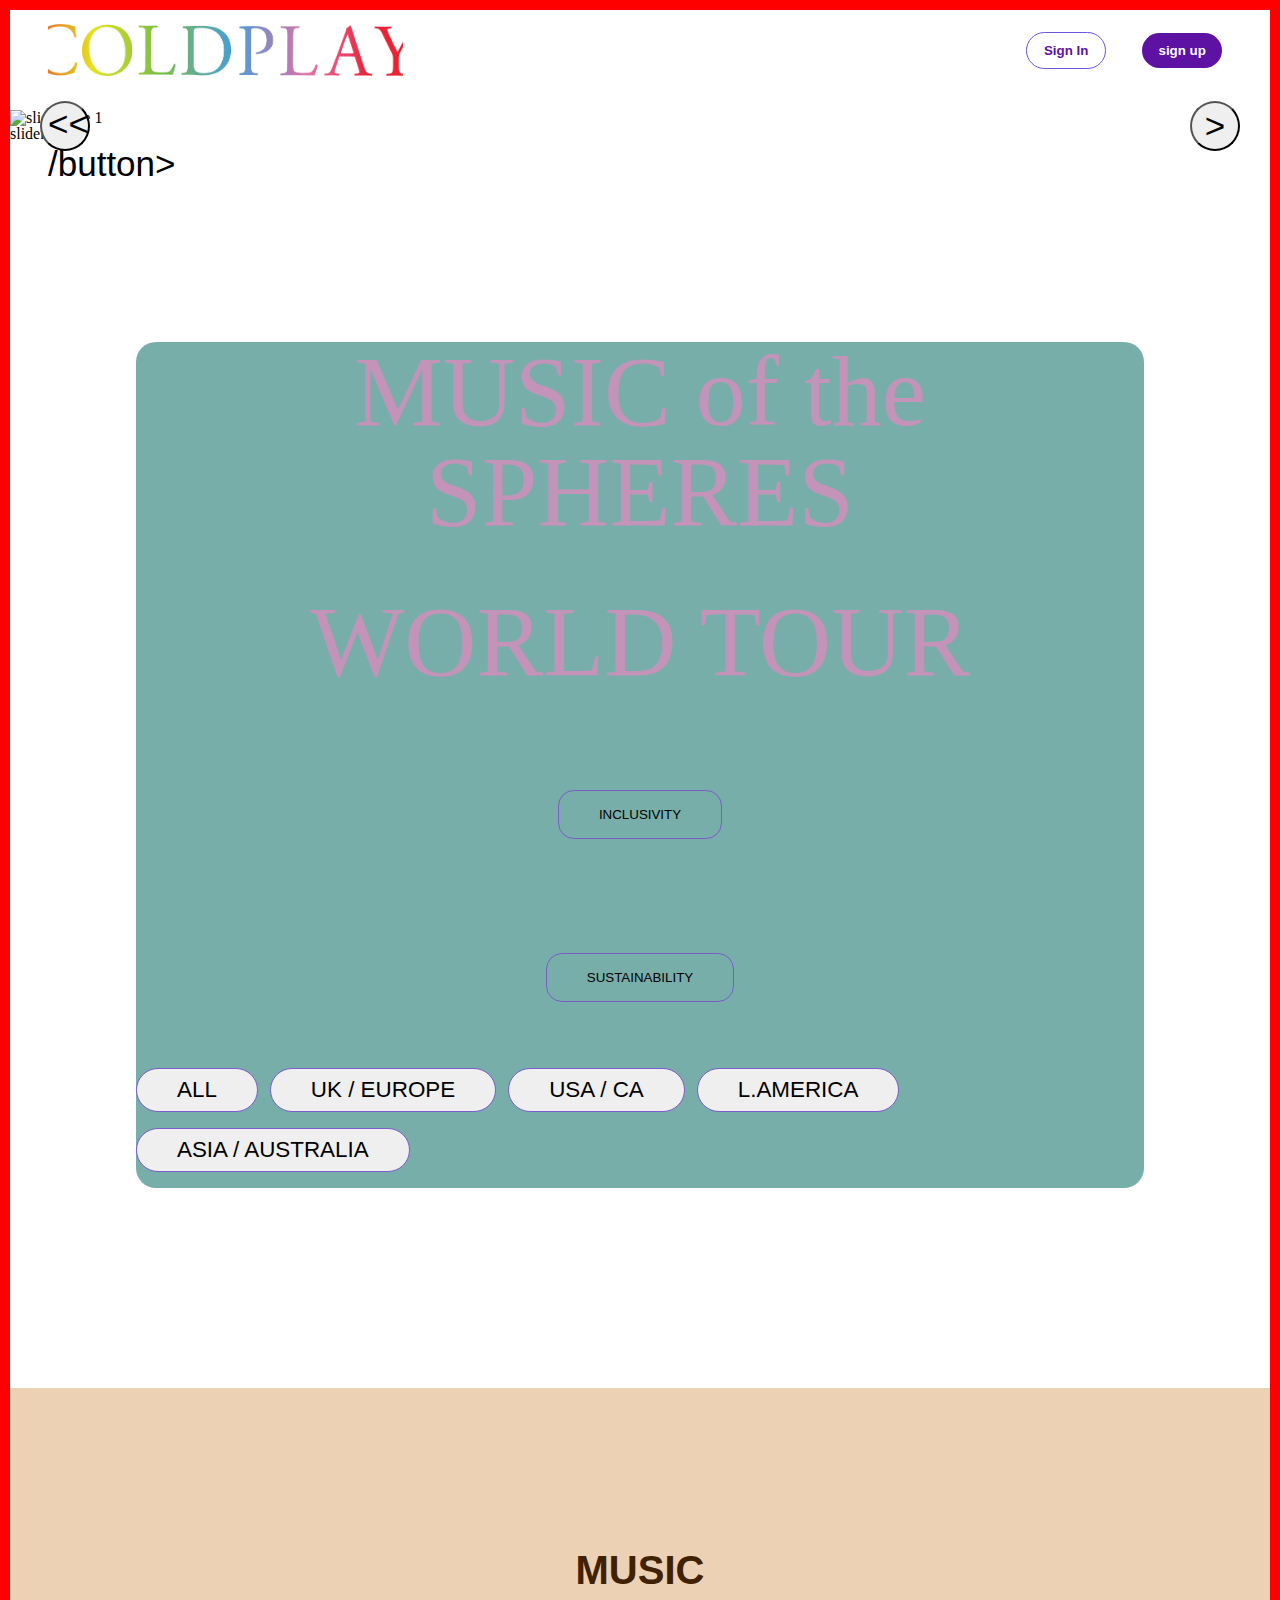
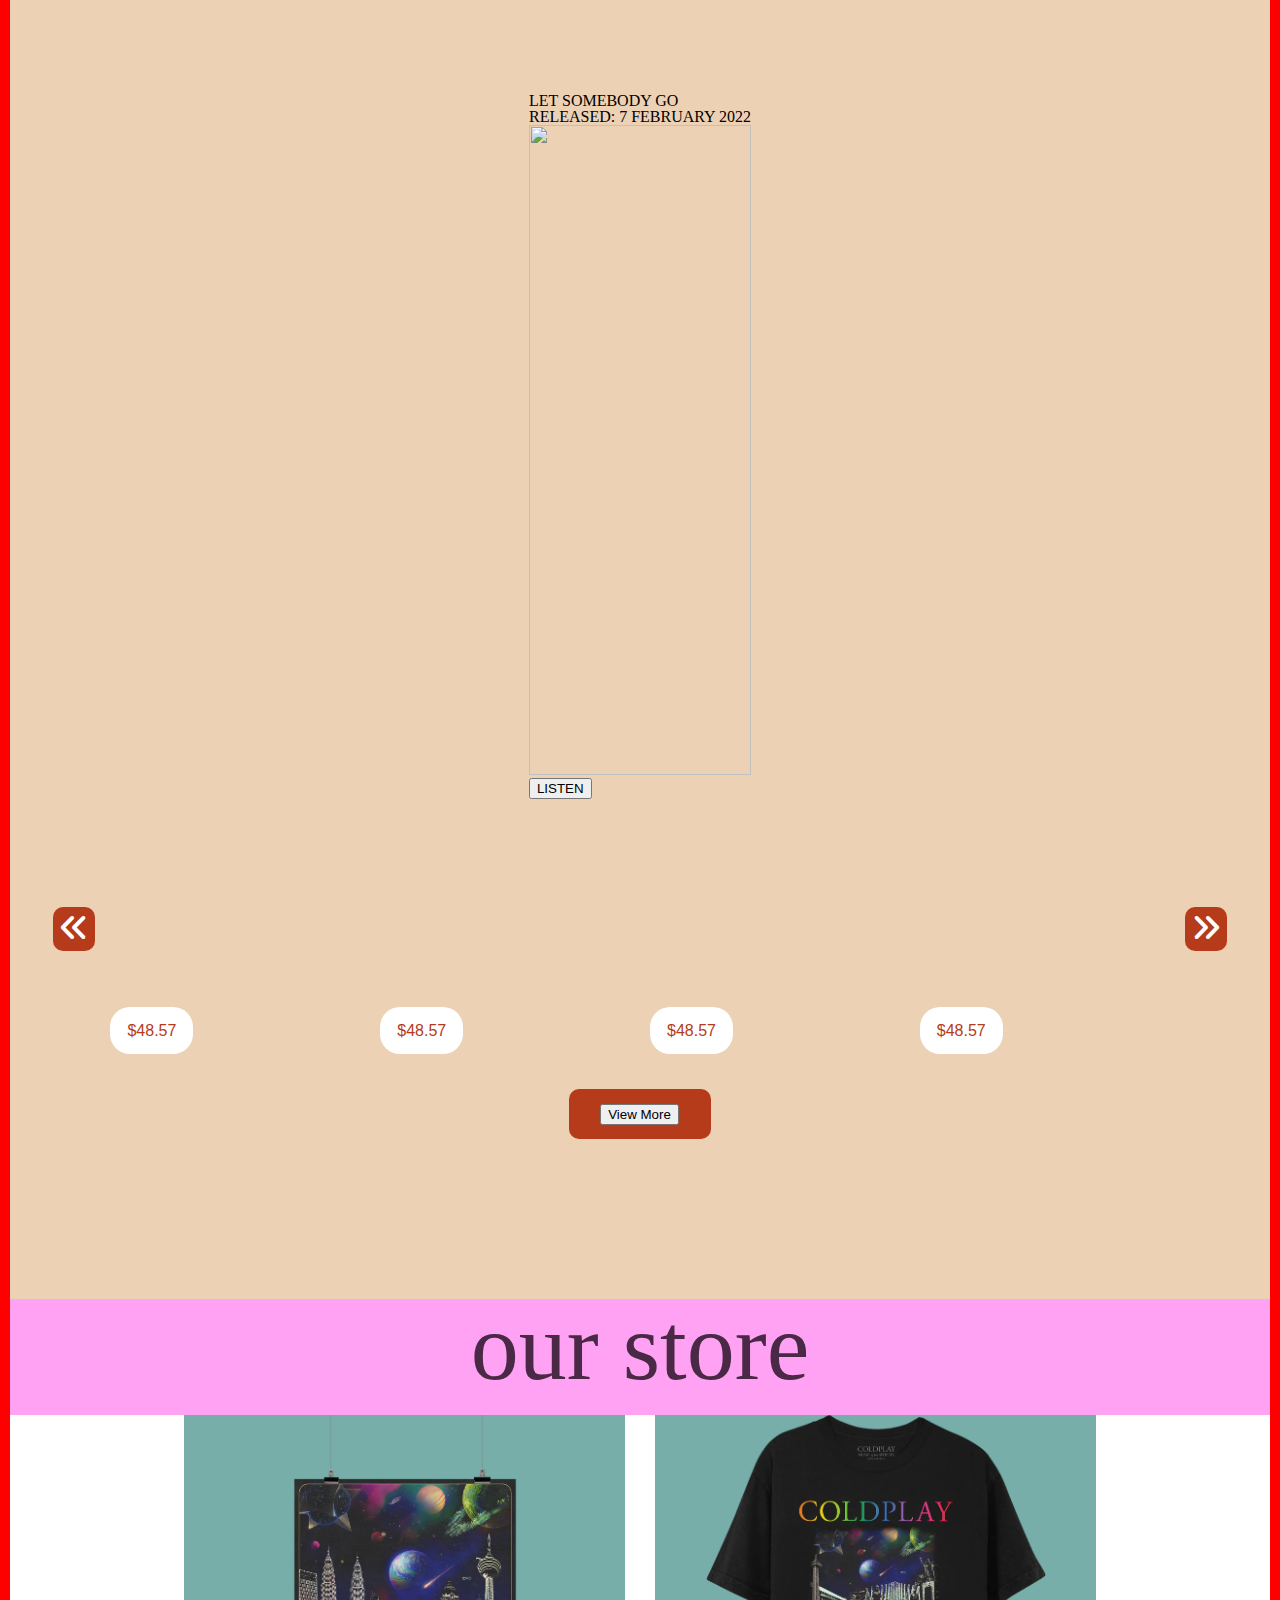
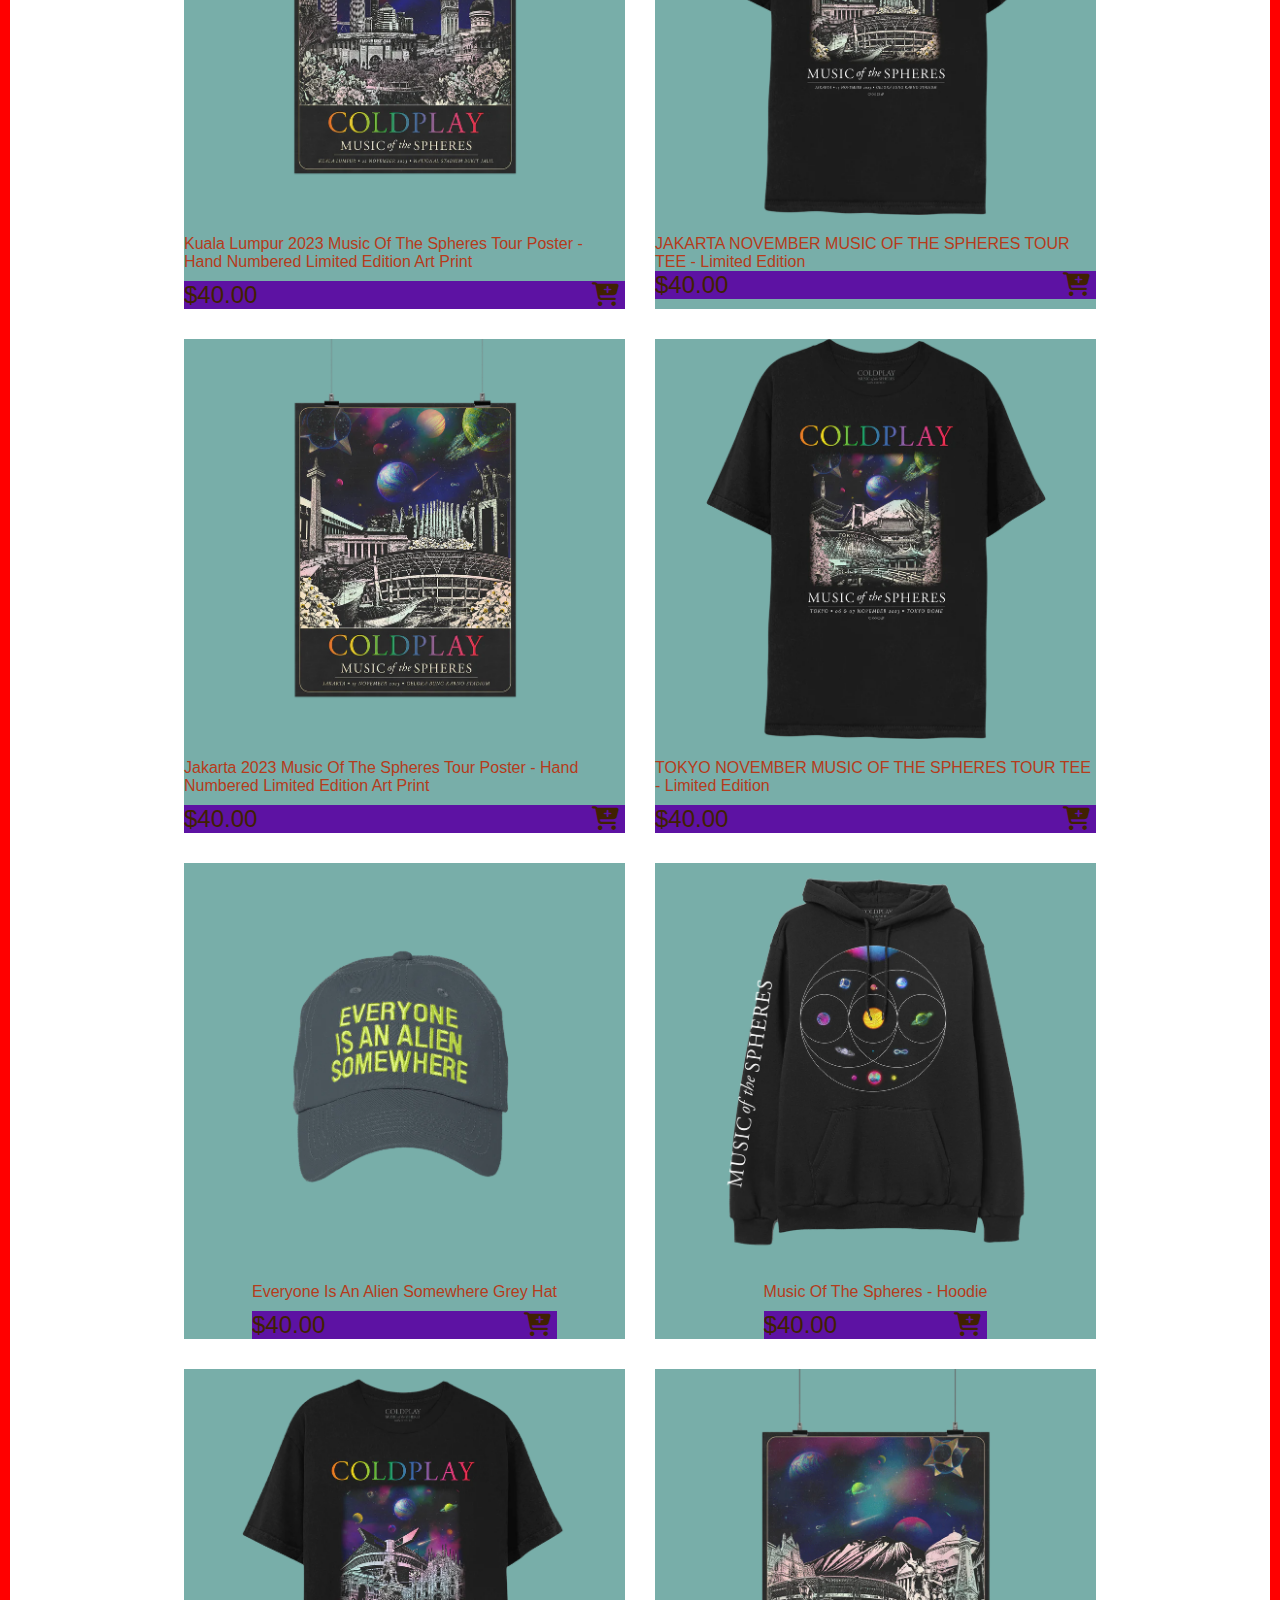
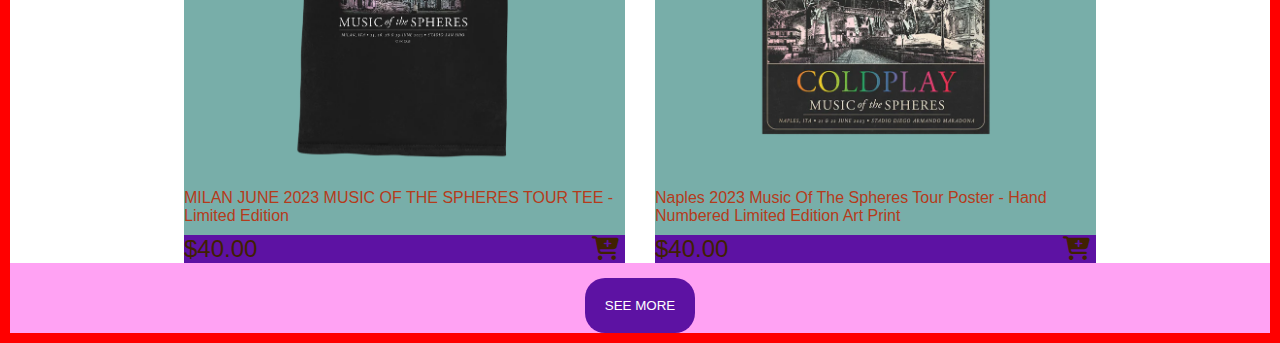
==== commit 3a8889dd: "add" ====
--- a/index.html
+++ b/index.html
@@ -1,383 +1,397 @@
 <!DOCTYPE html>
 <html lang="en">
+
 <head>
-    <meta charset="UTF-8">
-
-    <link rel="stylesheet" href="reset.css">
-
-    <script src="https://kit.fontawesome.com/085bce8105.js" crossorigin="anonymous"></script>
-
-    <link
-    rel="stylesheet"
-    href="https://cdnjs.cloudflare.com/ajax/libs/font-awesome/6.4.2/css/all.min.css"
-  />
-
-    <link rel="stylesheet" href="./css/style.css">
-    <link rel="stylesheet" href="./css/reset.css">
-    <link rel="stylesheet" href="./form.html">
-    <meta name="viewport" content="width=device-width, initial-scale=1.0">
-    <title>Document</title>
+  <meta charset="UTF-8">
+
+  <link rel="stylesheet" href="reset.css">
+
+  <script src="https://kit.fontawesome.com/085bce8105.js" crossorigin="anonymous"></script>
+
+  <link rel="stylesheet" href="https://cdnjs.cloudflare.com/ajax/libs/font-awesome/6.4.2/css/all.min.css" />
+
+  <link rel="stylesheet" href="./css/style.css">
+  <link rel="stylesheet" href="./css/reset.css">
+  <link rel="stylesheet" href="./form.html">
+  <link rel="stylesheet" href="filter.html">
+  <meta name="viewport" content="width=device-width, initial-scale=1.0">
+  <title>Document</title>
 </head>
+
 <body>
 
-<div class="container">
-
-        <!-- header -->
-
-<header class="main_header">
-
-<div class="burger" id="burgerBar">
-<div class="line line1"></div>
-<div class="line line2"></div>
-<div class="line line3"></div>
-</div>
-
-
-  <img class="header_logo" src="./images/Coldplay_logo.png" alt="">
-            
-
-<!-- main_header_nav -->
-
-<nav class="navigation" id="navBar">
-
-<ul class="main_header_ul">
-
- <li>
-<a class="main_header_li_active" href="index.html">Home</a>
- </li>
-<li>
-<a class="main_header_li" href="artworks.html">about</a>
-</li>
-<li>
-<a class="main_header_li"  href="Contact.html">Music</a>
- </li>
-<li>
-<a class="main_header_li"  href="Contact.html">Contact</a>
-</li>
-<li>
-<a class="main_header_li"  href="Contact.html">Contact</a>
-</li>
-</ul>
-</nav>
-
-<!-- main_header_left_side -->
-
-<!-- <i class="fa-solid fa-bars"></i>
+  <div class="container">
+
+    <!-- header -->
+
+    <header class="main_header">
+
+      <div class="burger" id="burgerBar">
+        <div class="line line1"></div>
+        <div class="line line2"></div>
+        <div class="line line3"></div>
+      </div>
+
+
+      <img class="header_logo" src="./images/Coldplay_logo.png" alt="">
+
+
+      <!-- main_header_nav -->
+
+      <nav class="navigation" id="navBar">
+
+        <ul class="main_header_ul">
+
+          <li>
+            <a class="main_header_li_active" href="index.html">Home</a>
+          </li>
+          <li>
+            <a class="main_header_li" href="artworks.html">about</a>
+          </li>
+          <li>
+            <a class="main_header_li" href="Contact.html">Music</a>
+          </li>
+          <li>
+            <a class="main_header_li" href="Contact.html">Contact</a>
+          </li>
+          <li>
+            <a class="main_header_li" href="Contact.html">Contact</a>
+          </li>
+        </ul>
+      </nav>
+
+      <!-- main_header_left_side -->
+
+      <!-- <i class="fa-solid fa-bars"></i>
 <i class="fa-solid fa-xmark"></i> -->
-<!-- main_header_right_side -->
-
-<div class="main_header_right_side">
-
-<a href="form.html">
-
- <button class="log_button log">Sign In </button>
-
-</a>
-
-<a href="">
-  <button class="log_button reg">sign up</button>
-</a>
-
-</div>
-
-</header>
-
-
-<!-- just-pic -->
-
-<!-- <section class="just-pic">
+      <!-- main_header_right_side -->
+
+      <div class="main_header_right_side">
+
+        <a href="form.html">
+
+          <button class="log_button log">Sign In </button>
+
+        </a>
+
+        <a href="">
+          <button class="log_button reg">sign up</button>
+        </a>
+
+      </div>
+
+    </header>
+
+
+    <!-- just-pic -->
+
+    <!-- <section class="just-pic">
 
 </section> -->
 
 
 
-<!-- slider-section -->
-
-
-<section class="slider-section">
- <div class="slider-wraper" id="slider-wraper">
-<button class="arrow arrow-left" id="arrow-left"><</button>
-<button class="arrow arrow-right" id="arrow-right">></button>
-<div class="slider-content" id="slider-content"></div>
-</div>
-</section>
-
-
-
-
-<section class="WORLD_TOUR_section">
-
-
-  <h2 class="WORLD_TOUR_h2">MUSIC of the SPHERES</h2>
-
-
-
-  <H2 class="WORLD_TOUR_h2">WORLD TOUR</H2>
-
-  <button class="tour_btn">INCLUSIVITY</button>
-  <button class="tour_btn">SUSTAINABILITY</button>
-
-  <DIV>
-    <BUTton class="tour_countries">ALL</BUTton>
-    <BUTton class="tour_countries">UK / EUROPE</BUTton>
-    <BUTton class="tour_countries"> USA / CA</BUTton>
-    <BUTton class="tour_countries"> L.AMERICA</BUTton>
-    <BUTton class="tour_countries">ASIA / AUSTRALIA</BUTton>
-  </DIV>
-
-</section>
-
-
-<!-- albums -->
-
-<section class="homepage_latest_products_section_div">
-
-  <p class="homepage_latest_products_p">
-      MUSIC
-  </p>
-
-  <div>
-    <h2>LET SOMEBODY GO</h2>
-
-    <p>RELEASED:
-      7 FEBRUARY 2022</p>
+    <!-- slider-section -->
+
+
+    <section class="slider-section">
+      <div class="slider-wraper" id="slider-wraper">
+        <button class="arrow arrow-left" id="arrow-left">
+          << /button>
+            <button class="arrow arrow-right" id="arrow-right">></button>
+            <div class="slider-content" id="slider-content"></div>
+      </div>
+    </section>
+
+
+
+
+    <section class="WORLD_TOUR_section">
+
+
+      <h2 class="WORLD_TOUR_h2">MUSIC of the SPHERES</h2>
+
+
+
+      <H2 class="WORLD_TOUR_h2">WORLD TOUR</H2>
+
+      <button class="tour_btn">INCLUSIVITY</button>
+      <button class="tour_btn">SUSTAINABILITY</button>
+
+      <DIV>
+        <BUTton class="tour_countries">ALL</BUTton>
+        <BUTton class="tour_countries">UK / EUROPE</BUTton>
+        <BUTton class="tour_countries"> USA / CA</BUTton>
+        <BUTton class="tour_countries"> L.AMERICA</BUTton>
+        <BUTton class="tour_countries">ASIA / AUSTRALIA</BUTton>
+      </DIV>
+
+    </section>
+
+
+    <!-- albums -->
+
+    <section class="homepage_latest_products_section_div">
+
+      <p class="homepage_latest_products_p">
+        MUSIC
+      </p>
+
       <div>
-        
-        <img src="https://linkstorage.linkfire.com/medialinks/images/190d867c-30a8-4813-be63-c315bc0031bd/artwork-440x440.jpg" alt="">
-
-        <a target="_blank" href="https://www.youtube.com/watch?v=CWCMGIG1Y54">
-          <button>LISTEN</button>
+        <h2>LET SOMEBODY GO</h2>
+
+        <p>RELEASED:
+          7 FEBRUARY 2022</p>
+        <div>
+
+          <img
+            src="https://linkstorage.linkfire.com/medialinks/images/190d867c-30a8-4813-be63-c315bc0031bd/artwork-440x440.jpg"
+            alt="">
+
+          <a target="_blank" href="https://www.youtube.com/watch?v=CWCMGIG1Y54">
+            <button>LISTEN</button>
+          </a>
+
+
+        </div>
+
+      </div>
+
+
+      <div class="homepage_latest_products_images_div">
+
+
+        <button class="button_fa-angles-left">
+          <i class="fa-solid fa-angles-left"></i>
+        </button>
+
+
+        <div class="latest_products_div1">
+          <p class="latest_products_p_cost">$48.57</p>
+        </div>
+
+        <div class="latest_products_div2">
+          <p class="latest_products_p_cost">$48.57</p>
+        </div>
+
+        <div class="latest_products_div3">
+          <p class="latest_products_p_cost">$48.57</p>
+        </div>
+
+        <div class="latest_products_div4">
+          <p class="latest_products_p_cost">$48.57</p>
+        </div>
+
+
+
+        <button class="button_fa-angles-right">
+          <i class="fa-solid fa-angles-right"></i>
+        </button>
+
+
+
+      </div>
+
+
+      <a class="button_viewmore" href="music.html">
+
+        <button>
+          View More
+        </button>
+
+      </a>
+
+
+
+
+
+
+
+    </section>
+
+
+    <section class="storeSection">
+
+      <div class="btnDiv">
+        <h2 class="storeSectionH2">our store</h2>
+      </div>
+
+      <div class="storeSectionDiv">
+
+        <figure class="artworks_cards_figure1">
+
+          <img class="artworks_cards_img" src="store/1.webp" alt="">
+
+          <figcaption>
+            <p class="artworks_cards_text">Kuala Lumpur 2023 Music Of The Spheres Tour Poster - Hand Numbered Limited
+              Edition Art Print</p>
+
+            <div class="artworks_cards_div">
+              <p class="artworks_cards_p">$40.00</p>
+
+              <button class="artworks_cards_button">
+                <i class="fa-solid fa-cart-plus"></i>
+
+              </button>
+            </div>
+          </figcaption>
+
+
+
+        </figure>
+
+        <figure class="artworks_cards_figure1">
+          <img class="artworks_cards_img" src="store/JakartaTee1.webp" alt="">
+
+          <figcaption class="artworks_cards_text">JAKARTA NOVEMBER MUSIC OF THE SPHERES TOUR TEE - Limited Edition</p>
+
+            <div class="artworks_cards_div">
+              <p class="artworks_cards_p">$40.00</p>
+
+              <button class="artworks_cards_button">
+                <i class="fa-solid fa-cart-plus"></i>
+
+              </button>
+            </div>
+          </figcaption>
+
+        </figure>
+
+        <figure class="artworks_cards_figure1">
+          <img class="artworks_cards_img" src="store/3.webp" alt="">
+
+          <figcaption>
+            <p class="artworks_cards_text">Jakarta 2023 Music Of The Spheres Tour Poster - Hand Numbered Limited Edition
+              Art Print</p>
+
+            <div class="artworks_cards_div">
+              <p class="artworks_cards_p">$40.00</p>
+
+              <button class="artworks_cards_button">
+                <i class="fa-solid fa-cart-plus"></i>
+
+              </button>
+            </div>
+          </figcaption>
+
+        </figure>
+        <figure class="artworks_cards_figure1 dissapear2">
+          <img class="artworks_cards_img" src="store/4.webp" alt="">
+
+          <figcaption>
+
+            <p class="artworks_cards_text">TOKYO NOVEMBER MUSIC OF THE SPHERES TOUR TEE - Limited Edition</p>
+
+            <div class="artworks_cards_div">
+              <p class="artworks_cards_p">$40.00</p>
+
+              <button class="artworks_cards_button">
+                <i class="fa-solid fa-cart-plus"></i>
+
+              </button>
+            </div>
+          </figcaption>
+
+        </figure>
+
+        <figure class="artworks_cards_figure1 dissapear1">
+          <img class="artworks_cards_img" src="store/5.webp" alt="">
+
+          <figcaption>
+            <p class="artworks_cards_text">Everyone Is An Alien Somewhere Grey Hat</p>
+
+            <div class="artworks_cards_div">
+              <p class="artworks_cards_p">$40.00</p>
+
+              <button class="artworks_cards_button">
+                <i class="fa-solid fa-cart-plus"></i>
+
+              </button>
+            </div>
+          </figcaption>
+
+        </figure>
+
+        <figure class="artworks_cards_figure1 dissapear1">
+          <img class="artworks_cards_img" src="store/6.webp" alt="">
+
+          <figcaption>
+            <p class="artworks_cards_text">Music Of The Spheres - Hoodie</p>
+
+            <div class="artworks_cards_div">
+              <p class="artworks_cards_p">$40.00</p>
+
+              <button class="artworks_cards_button">
+                <i class="fa-solid fa-cart-plus"></i>
+
+              </button>
+            </div>
+          </figcaption>
+
+        </figure>
+
+        <figure class="artworks_cards_figure1 dissapear1">
+          <img class="artworks_cards_img" src="store/7.webp" alt="">
+
+          <figcaption>
+            <p class="artworks_cards_text">MILAN JUNE 2023 MUSIC OF THE SPHERES TOUR TEE - Limited Edition</p>
+
+            <div class="artworks_cards_div">
+              <p class="artworks_cards_p">$40.00</p>
+
+              <button class="artworks_cards_button">
+                <i class="fa-solid fa-cart-plus"></i>
+
+              </button>
+            </div>
+          </figcaption>
+
+        </figure>
+
+        <figure class="artworks_cards_figure1 dissapear1">
+          <img class="artworks_cards_img" src="store/8.webp" alt="">
+
+          <figcaption>
+            <p class="artworks_cards_text">Naples 2023 Music Of The Spheres Tour Poster - Hand Numbered Limited Edition
+              Art Print</p>
+
+            <div class="artworks_cards_div">
+
+              <p class="artworks_cards_p">$40.00</p>
+
+              <button class="artworks_cards_button">
+
+                <i class="fa-solid fa-cart-plus"></i>
+
+              </button>
+            </div>
+          </figcaption>
+
+        </figure>
+
+
+
+
+
+
+      </div>
+
+      <div class="btnDiv">
+
+        <a href="filter.html">
+          <button class="storeBTN">SEE MORE</button>
         </a>
 
-
       </div>
 
   </div>
 
-
-  <div class="homepage_latest_products_images_div">
-
-
-      <button class="button_fa-angles-left">
-          <i class="fa-solid fa-angles-left"></i>
-      </button>
-
-
-      <div class="latest_products_div1">
-          <p class="latest_products_p_cost">$48.57</p>
-      </div>
-
-      <div class="latest_products_div2">
-          <p class="latest_products_p_cost">$48.57</p>
-      </div>
-
-      <div class="latest_products_div3">
-          <p class="latest_products_p_cost">$48.57</p>
-      </div>
-
-      <div class="latest_products_div4">
-          <p class="latest_products_p_cost">$48.57</p>
-      </div>
-
-
-
-      <button class="button_fa-angles-right">
-          <i class="fa-solid fa-angles-right"></i>
-      </button>
-
-   
-
-   </div>
-
-   
-    <a class="button_viewmore" href="">
-      <button  >
-        View More
-    </button>
-     </a>
-  
-
-
-  </div>
-
-  
-
-</section>
-
-
-<section class="storeSection">
-
-  <div class="btnDiv">
-    <h2 class="storeSectionH2">our store</h2>
-  </div>
-
-  <div class="storeSectionDiv">
-
-                <figure class="artworks_cards_figure1">
-
-                    <img class="artworks_cards_img" src="store/1.webp" alt="">
-
-                    <figcaption>
-                        <p class="artworks_cards_text">Kuala Lumpur 2023 Music Of The Spheres Tour Poster - Hand Numbered Limited Edition Art Print</p>
-
-                        <div class="artworks_cards_div">
-                            <p class="artworks_cards_p">$40.00</p>
-    
-                            <button class="artworks_cards_button">
-                                <i class="fa-solid fa-cart-plus"></i>
-    
-                            </button>
-                        </div>
-                    </figcaption>
-
-                    
-
-                </figure>
-
-                <figure class="artworks_cards_figure1">
-                    <img class="artworks_cards_img" src="store/JakartaTee1.webp" alt="">
-
-                    <figcaption class="artworks_cards_text">JAKARTA NOVEMBER MUSIC OF THE SPHERES TOUR TEE - Limited Edition</p>
-
-                        <div class="artworks_cards_div">
-                            <p class="artworks_cards_p">$40.00</p>
-    
-                            <button class="artworks_cards_button">
-                                <i class="fa-solid fa-cart-plus"></i>
-    
-                            </button>
-                        </div>
-                    </figcaption>
-
-                </figure>
-
-                <figure class="artworks_cards_figure1">
-                    <img class="artworks_cards_img" src="store/3.webp" alt="">
-
-                    <figcaption>
-                        <p class="artworks_cards_text">Jakarta 2023 Music Of The Spheres Tour Poster - Hand Numbered Limited Edition Art Print</p>
-
-                        <div class="artworks_cards_div">
-                            <p class="artworks_cards_p">$40.00</p>
-    
-                            <button class="artworks_cards_button">
-                                <i class="fa-solid fa-cart-plus"></i>
-    
-                            </button>
-                        </div>
-                    </figcaption>
-
-                </figure>
-                <figure class="artworks_cards_figure1 dissapear2">
-                    <img class="artworks_cards_img" src="store/4.webp" alt="">
-
-                    <figcaption>
-
-                        <p class="artworks_cards_text">TOKYO NOVEMBER MUSIC OF THE SPHERES TOUR TEE - Limited Edition</p>
-
-                        <div class="artworks_cards_div">
-                            <p class="artworks_cards_p">$40.00</p>
-    
-                            <button class="artworks_cards_button">
-                                <i class="fa-solid fa-cart-plus"></i>
-    
-                            </button>
-                        </div>
-                    </figcaption>
-
-                </figure>
-
-                <figure class="artworks_cards_figure1 dissapear1">
-                    <img class="artworks_cards_img" src="store/5.webp" alt="">
-
-                    <figcaption>
-                        <p class="artworks_cards_text">Everyone Is An Alien Somewhere Grey Hat</p>
-
-                        <div class="artworks_cards_div">
-                            <p class="artworks_cards_p">$40.00</p>
-    
-                            <button class="artworks_cards_button">
-                                <i class="fa-solid fa-cart-plus"></i>
-    
-                            </button>
-                        </div>
-                    </figcaption>
-
-                </figure>
-
-                <figure class="artworks_cards_figure1 dissapear1">
-                    <img class="artworks_cards_img" src="store/6.webp" alt="">
-
-                    <figcaption>
-                        <p class="artworks_cards_text">Music Of The Spheres - Hoodie</p>
-
-                        <div class="artworks_cards_div">
-                            <p class="artworks_cards_p">$40.00</p>
-    
-                            <button class="artworks_cards_button">
-                                <i class="fa-solid fa-cart-plus"></i>
-    
-                            </button>
-                        </div>
-                    </figcaption>
-
-                </figure>
-
-                <figure class="artworks_cards_figure1 dissapear1">
-                    <img class="artworks_cards_img" src="store/7.webp" alt="">
-
-                    <figcaption>
-                        <p class="artworks_cards_text">MILAN JUNE 2023 MUSIC OF THE SPHERES TOUR TEE - Limited Edition</p>
-
-                        <div class="artworks_cards_div">
-                            <p class="artworks_cards_p">$40.00</p>
-    
-                            <button class="artworks_cards_button">
-                                <i class="fa-solid fa-cart-plus"></i>
-    
-                            </button>
-                        </div>
-                    </figcaption>
-
-                </figure>
-
-                <figure class="artworks_cards_figure1 dissapear1">
-                    <img class="artworks_cards_img" src="store/8.webp" alt="">
-
-                    <figcaption>
-                        <p class="artworks_cards_text">Naples 2023 Music Of The Spheres Tour Poster - Hand Numbered Limited Edition Art Print</p>
-
-                        <div class="artworks_cards_div">
-
-                            <p class="artworks_cards_p">$40.00</p>
-    
-                            <button class="artworks_cards_button">
-
-                                <i class="fa-solid fa-cart-plus"></i>
-    
-                            </button>
-                        </div>
-                    </figcaption>
-
-                </figure>
-
-
-
-
-
-
-            </div>
-
-            <div class="btnDiv">
-              <button class="storeBTN">SEE MORE</button>
-            </div>
-
-</section>
-
-
-<!-- <footer> -->
-
-<!-- <footer class="">
+  </section>
+
+
+  <!-- <footer> -->
+
+  <!-- <footer class="">
 
 <div class="footer_left_side">
 
@@ -401,7 +415,7 @@
 </div> -->
 
 
-<!-- </div>
+  <!-- </div>
 
 
 footer_right_side
@@ -431,9 +445,10 @@
 
 </div> -->
 
-      
-
-<script src="./js/script.js"></script>
+
+
+  <script src="./js/script.js"></script>
 
 </body>
+
 </html>--- a/css/style.css
+++ b/css/style.css
@@ -5,7 +5,6 @@
   border: 10px solid red;
   background-image: url("https://i.pinimg.com/originals/48/06/44/480644f775b73df64030458f5c04bf49.png");
   background-size: cover;
-
   background-repeat: no-repeat;
   background-attachment: fixed;
 }
@@ -666,7 +665,7 @@
   padding: 20px;
   align-items: center;
   border-radius: 20px;
-  width: 20%;
+  width: 100%;
   margin-top: 15px;
 }
 
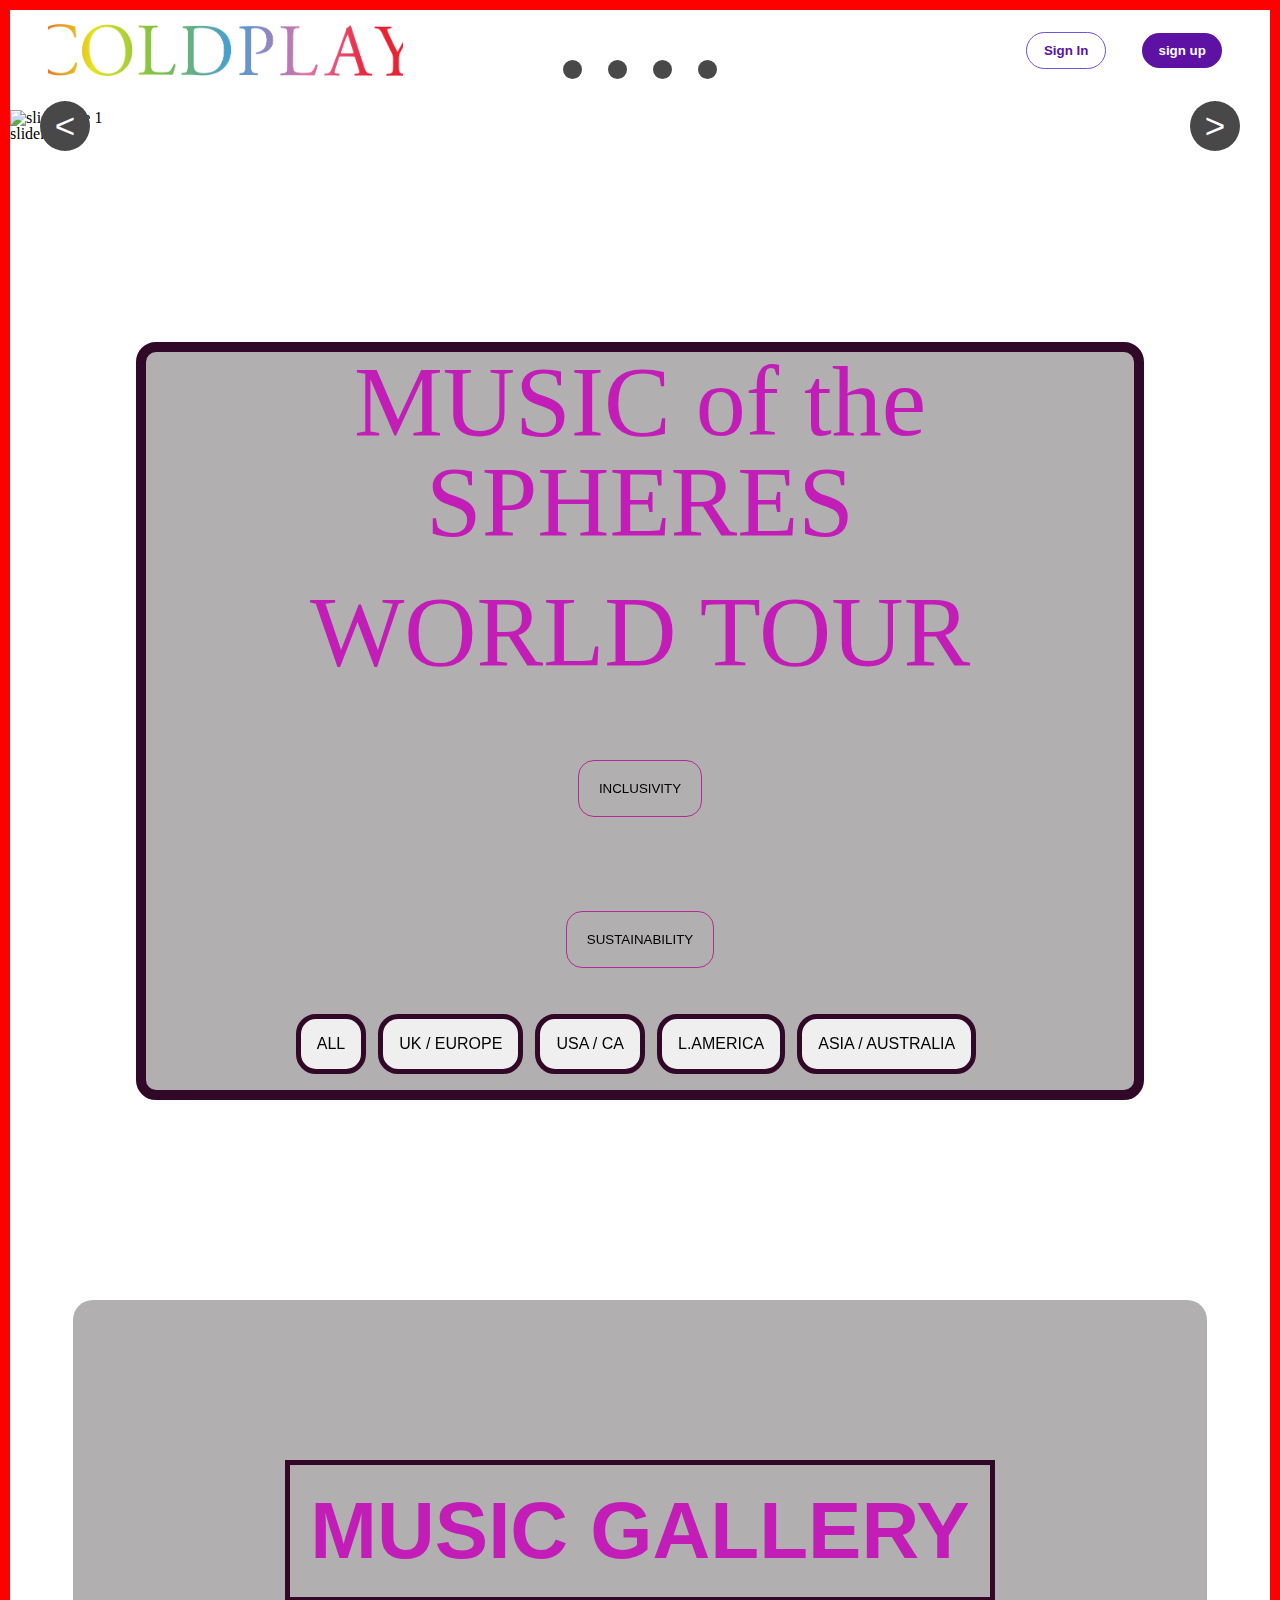
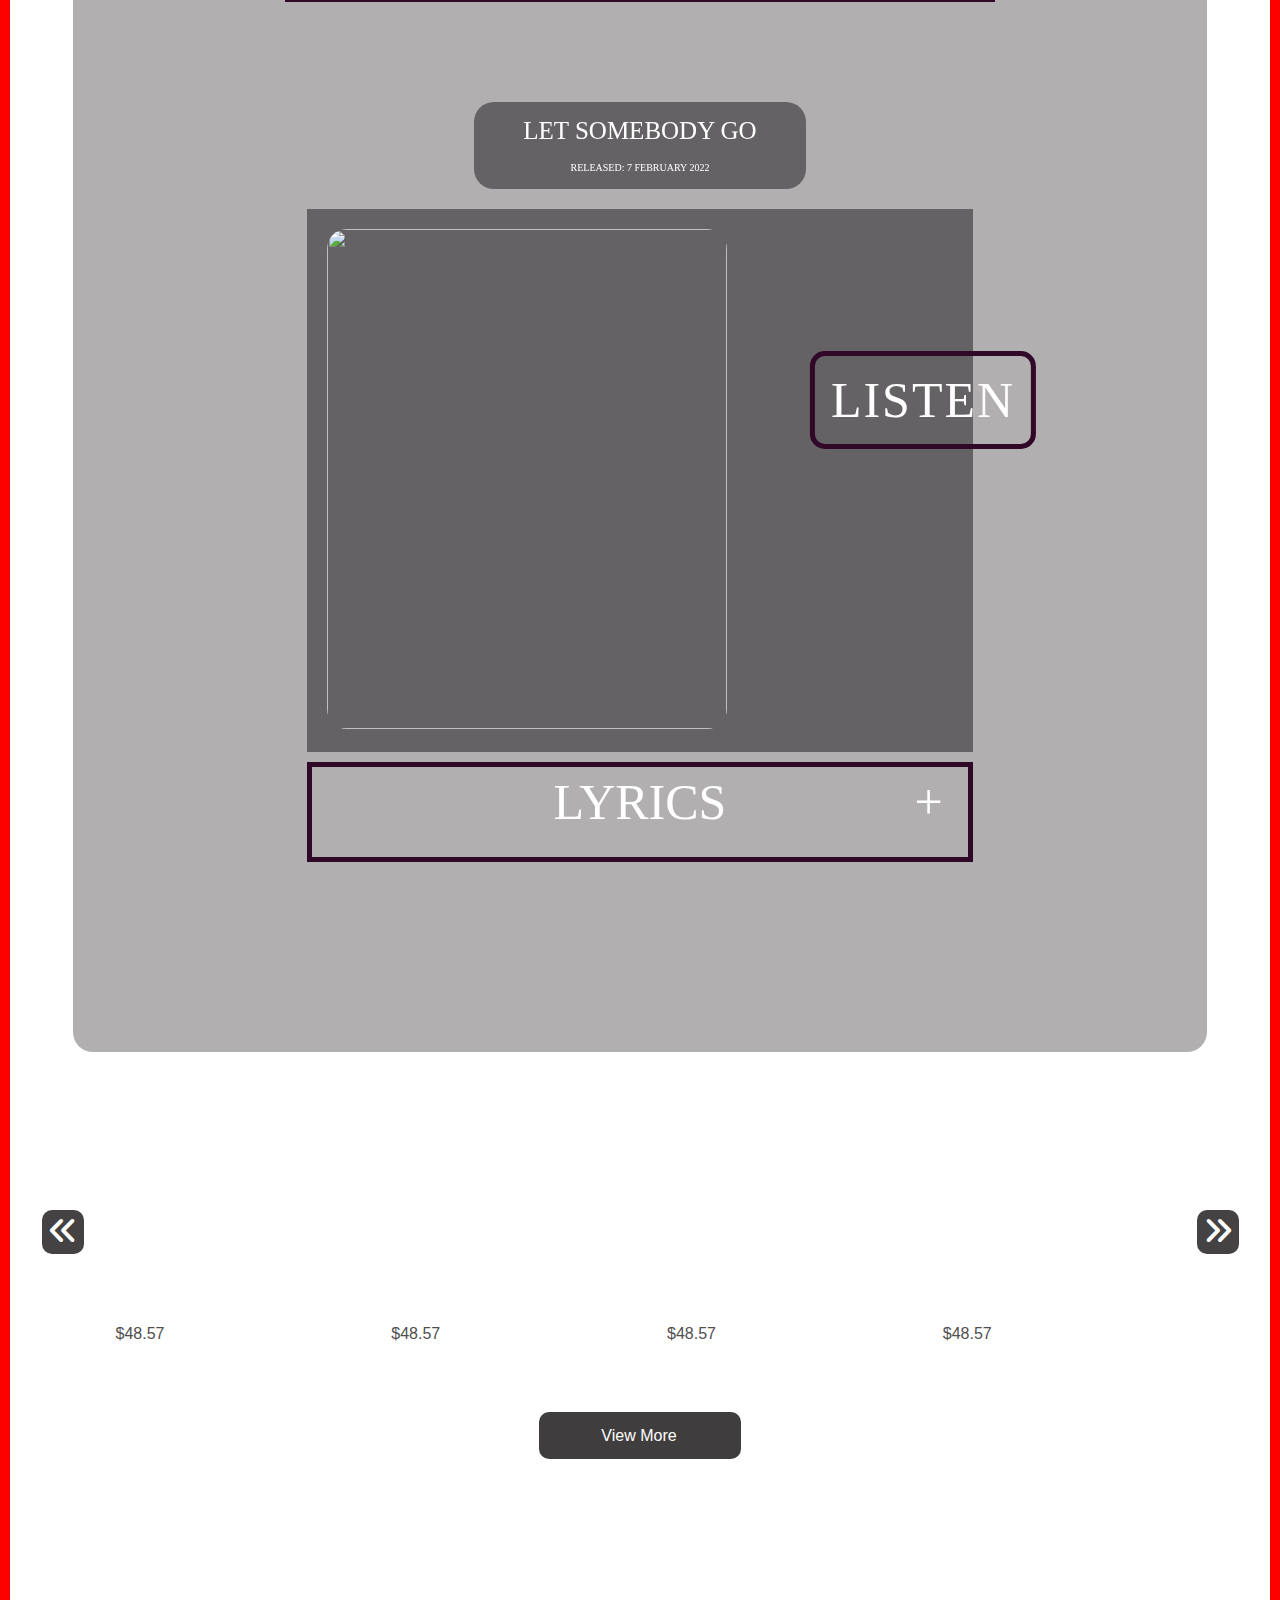
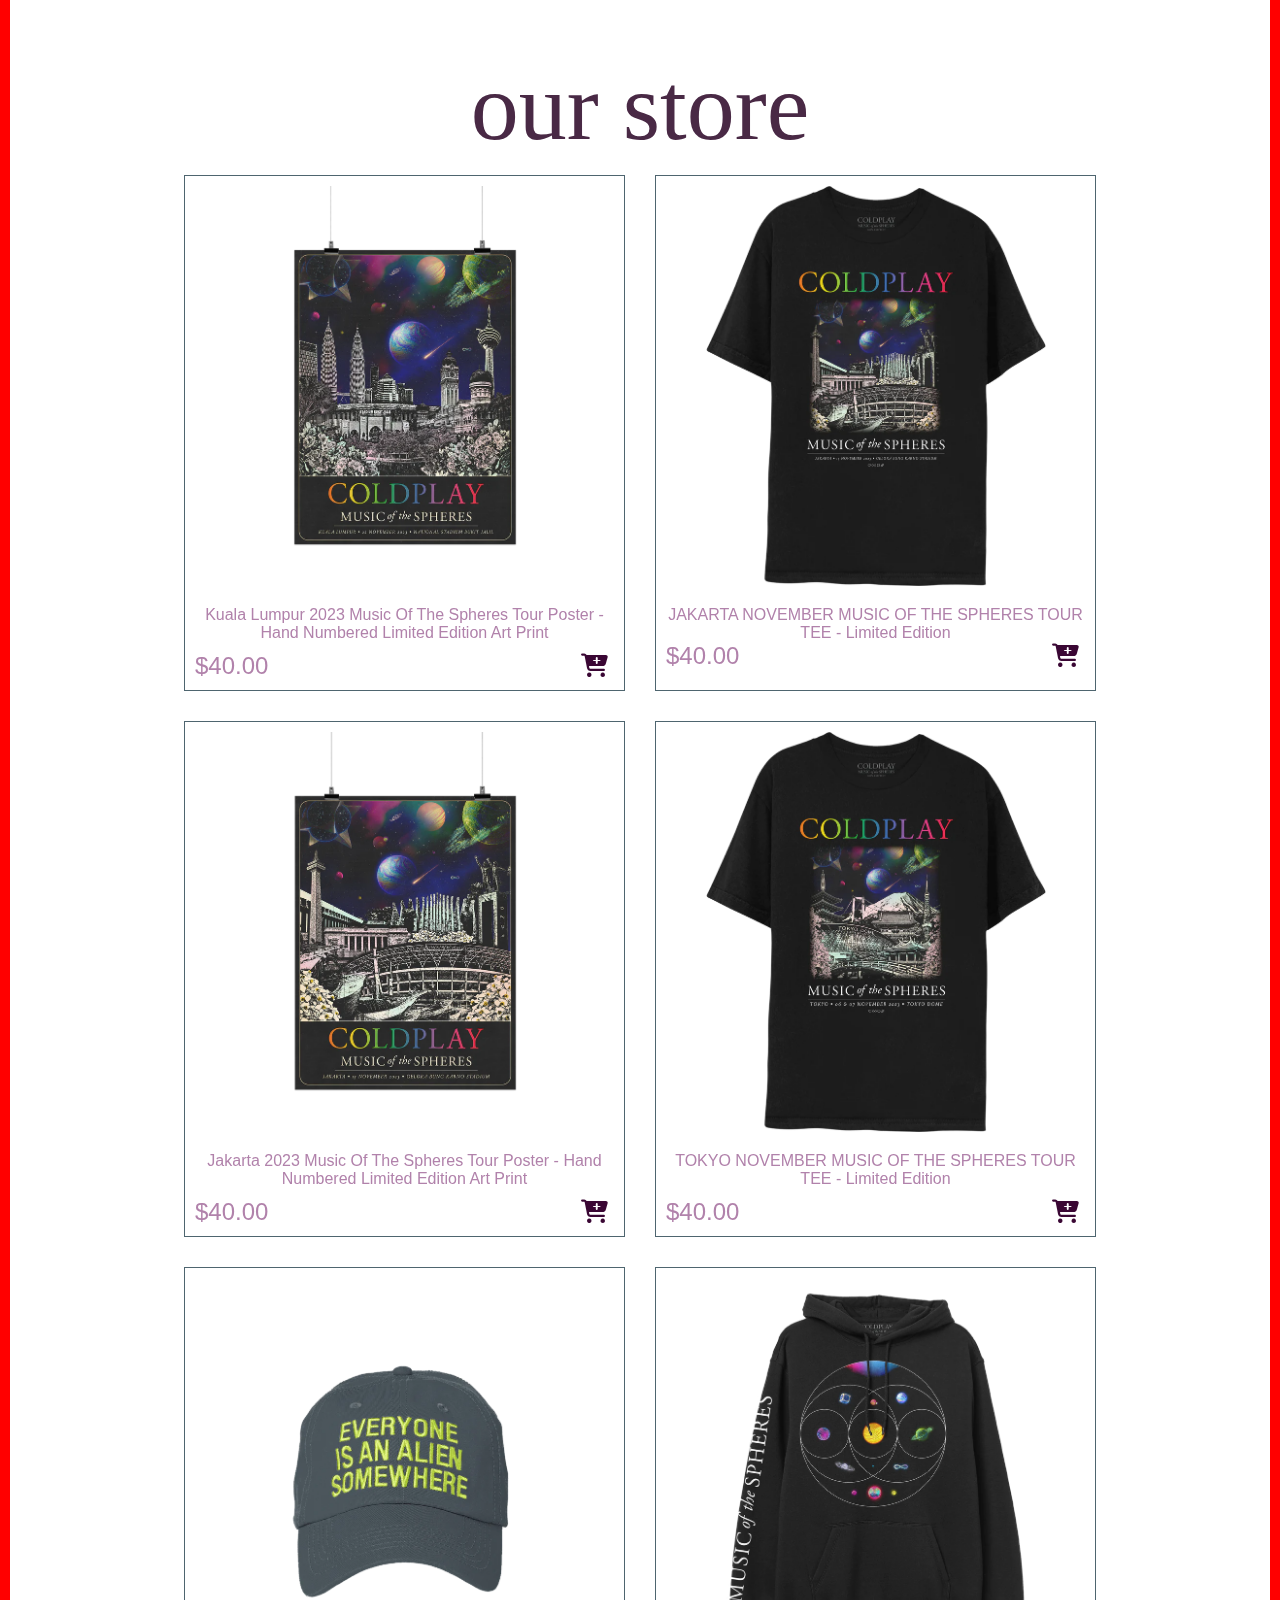
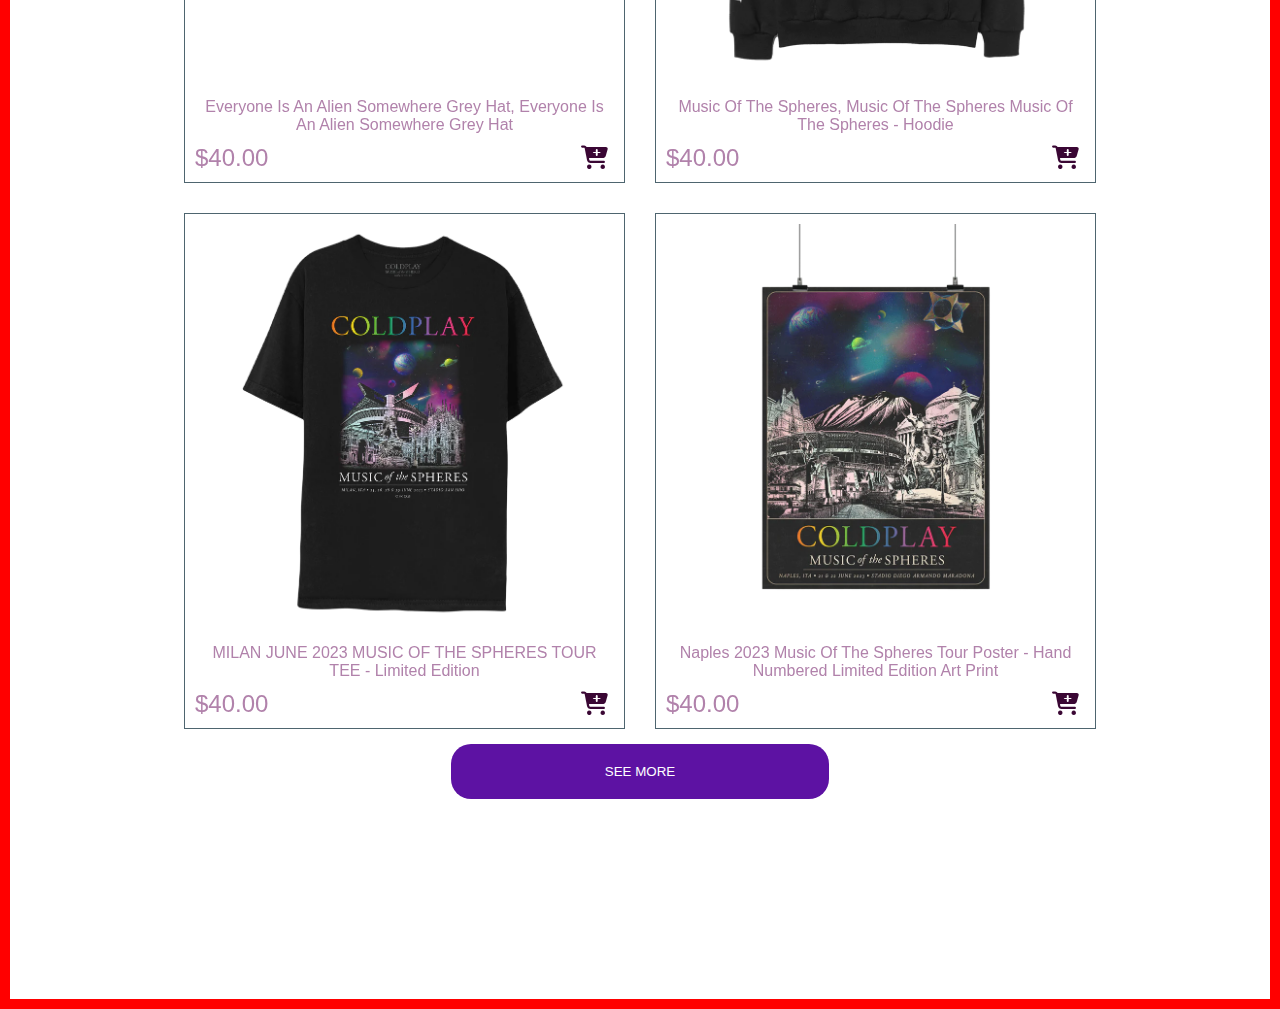
==== commit 8f757507: "add" ====
--- a/index.html
+++ b/index.html
@@ -97,8 +97,10 @@
     <section class="slider-section">
       <div class="slider-wraper" id="slider-wraper">
         <button class="arrow arrow-left" id="arrow-left">
-          << /button>
+          < </button>
+
             <button class="arrow arrow-right" id="arrow-right">></button>
+
             <div class="slider-content" id="slider-content"></div>
       </div>
     </section>
@@ -126,47 +128,131 @@
         <BUTton class="tour_countries">ASIA / AUSTRALIA</BUTton>
       </DIV>
 
+
     </section>
 
-
     <!-- albums -->
 
-    <section class="homepage_latest_products_section_div">
-
-      <p class="homepage_latest_products_p">
-        MUSIC
+    <section class="musicSECTION">
+
+      <p class="musicSECTION_p">
+        MUSIC GALLERY
       </p>
 
-      <div>
-        <h2>LET SOMEBODY GO</h2>
-
-        <p>RELEASED:
+      <div class="musicSECTIONtitle">
+
+        <h2 class="musicSECTIONtitle_h2">LET SOMEBODY GO</h2>
+
+        <p class="musicSECTIONtitle_p">RELEASED:
           7 FEBRUARY 2022</p>
-        <div>
-
-          <img
-            src="https://linkstorage.linkfire.com/medialinks/images/190d867c-30a8-4813-be63-c315bc0031bd/artwork-440x440.jpg"
-            alt="">
-
-          <a target="_blank" href="https://www.youtube.com/watch?v=CWCMGIG1Y54">
-            <button>LISTEN</button>
+      </div>
+
+
+      <div class="musicSECTION_img_div">
+
+        <img class="musicSECTION_img"
+          src="https://linkstorage.linkfire.com/medialinks/images/190d867c-30a8-4813-be63-c315bc0031bd/artwork-440x440.jpg"
+          alt="">
+
+        <div class="wrapper">
+          <a class="musicSECTIONBTN" target="_blank" href="https://www.youtube.com/watch?v=CWCMGIG1Y54">
+            <span>LISTEN</span>
           </a>
-
-
         </div>
-
-      </div>
-
-
-      <div class="homepage_latest_products_images_div">
-
-
-        <button class="button_fa-angles-left">
+      </div>
+
+      <div class="accordion-body">
+    <div class="container-accor">
+      <h2 class="accordion-title">LYRICS</h2>
+      <p class="content">
+        We had a kind of love, I thought that it would never end <br>
+Oh my lover, oh my other, oh my friend
+<br>
+We talked around in circles and we talked around and then
+<br>
+I loved you to the moon and back again
+<br>
+<br>
+You gave everything this golden glow
+<br>
+Now turn off all the stars, cause this I know
+<br>
+That it hurts like so, to let somebody go
+
+All the storms we weathered
+<br>
+Everything that we went through
+<br>
+Now without you what on earth am I to do?
+<br>
+When I called the mathematicians
+<br>
+And I asked them to explain,
+<br>
+They say love is only equal to the pain
+<br>
+And when everything was going wrong
+<br>
+You could turn my sorrow into song
+<br>
+<br>
+Oh it hurts like so, to let somebody go
+<br>
+To let somebody go
+<br>
+<br>
+Oh, when you love somebody
+<br>
+When you love somebody
+<br>
+Got to let somebody know
+<br>
+Oh, when you love somebody
+<br>
+When you love somebody
+<br>
+Got to let somebody know
+<br>
+<br>
+So, when you love somebody
+<br>
+When you love somebody
+<br>
+Then it hurts like so
+<br>
+To let somebody go
+<br>
+<br>
+It hurts like so
+<br>
+To let somebody go
+<br>
+<br>
+But you’re still with me now I know
+<br>
+You’re still with me now, I know
+<br>
+      </p>
+    </div>
+  </div>
+
+      
+     
+    </section>
+
+      <section class="musicSORT_section">
+
+
+        <div  class="musicSORT">
+
+          <button
+        on class="button_fa-angles-left">
           <i class="fa-solid fa-angles-left"></i>
         </button>
 
 
         <div class="latest_products_div1">
+
           <p class="latest_products_p_cost">$48.57</p>
         </div>
 
@@ -187,54 +273,54 @@
         <button class="button_fa-angles-right">
           <i class="fa-solid fa-angles-right"></i>
         </button>
-
-
-
-      </div>
-
-
-      <a class="button_viewmore" href="music.html">
-
-        <button>
+        </div>
+
+
+
+      <div class="button_viewmore">
+        <a  class="button_viewmore" href="music.html">
           View More
-        </button>
-
-      </a>
-
-
-
-
-
-
+        </a>
+      </div>
+
+    
 
     </section>
 
 
-    <section class="storeSection">
-
-      <div class="btnDiv">
+
+<!-- form -->
+    
+
+
+
+ 
+
+
+
+   <section class="storeSection">
+
+<div class="btnDiv">
         <h2 class="storeSectionH2">our store</h2>
-      </div>
-
-      <div class="storeSectionDiv">
-
-        <figure class="artworks_cards_figure1">
-
-          <img class="artworks_cards_img" src="store/1.webp" alt="">
-
-          <figcaption>
-            <p class="artworks_cards_text">Kuala Lumpur 2023 Music Of The Spheres Tour Poster - Hand Numbered Limited
+</div>
+
+<div class="storeSectionDiv">
+
+<figure class="artworks_cards_figure1">
+<img class="artworks_cards_img" src="store/1.webp" alt="">
+<figcaption>
+<p class="artworks_cards_text">Kuala Lumpur 2023 Music Of The Spheres Tour Poster - Hand Numbered Limited
               Edition Art Print</p>
 
-            <div class="artworks_cards_div">
-              <p class="artworks_cards_p">$40.00</p>
-
-              <button class="artworks_cards_button">
-                <i class="fa-solid fa-cart-plus"></i>
-
-              </button>
-            </div>
-          </figcaption>
+<div class="artworks_cards_div">
+<p class="artworks_cards_p">$40.00</p>
+
+<button class="artworks_cards_button">
+<i class="fa-solid fa-cart-plus"></i>
+
+ </button>
+</div>
+</figcaption>
 
 
 
@@ -298,7 +384,7 @@
           <img class="artworks_cards_img" src="store/5.webp" alt="">
 
           <figcaption>
-            <p class="artworks_cards_text">Everyone Is An Alien Somewhere Grey Hat</p>
+            <p class="artworks_cards_text">Everyone Is An Alien Somewhere Grey Hat, Everyone Is An Alien Somewhere Grey Hat</p>
 
             <div class="artworks_cards_div">
               <p class="artworks_cards_p">$40.00</p>
@@ -316,7 +402,7 @@
           <img class="artworks_cards_img" src="store/6.webp" alt="">
 
           <figcaption>
-            <p class="artworks_cards_text">Music Of The Spheres - Hoodie</p>
+            <p class="artworks_cards_text">Music Of The Spheres, Music Of The Spheres Music Of The Spheres - Hoodie</p>
 
             <div class="artworks_cards_div">
               <p class="artworks_cards_p">$40.00</p>
@@ -389,9 +475,11 @@
   </section>
 
 
-  <!-- <footer> -->
-
-  <!-- <footer class="">
+  
+
+    <!-- <footer> -->
+
+    <!-- <footer class="">
 
 <div class="footer_left_side">
 
@@ -415,7 +503,7 @@
 </div> -->
 
 
-  <!-- </div>
+    <!-- </div>
 
 
 footer_right_side
@@ -441,13 +529,19 @@
                         avenue, 30</a>
 </div>
 </div>
-</footer>
-
-</div> -->
-
-
-
-  <script src="./js/script.js"></script>
+</footer>  -->
+
+
+
+<section>
+ 
+
+  
+
+  </div>
+
+<script src="js/accordion.js"></script>
+  <script src="js/script.js"></script>
 
 </body>
 
--- a/css/style.css
+++ b/css/style.css
@@ -180,6 +180,8 @@
   position: absolute;
   top: 50%;
   transform: translateY(-50%);
+  color: white;
+  
 }
 
 .slider-wraper {
@@ -188,10 +190,15 @@
 
 .arrow-left {
   left: 30px;
+  background-color: rgb(72, 72, 72);
+  border: none;
+
 }
 
 .arrow-right {
   right: 30px;
+  background-color: rgb(72, 72, 72);
+  border: none;
 }
 
 /* dots styles */
@@ -201,15 +208,21 @@
   left: 50%;
   bottom: 50px;
   transform: translateX(-50%);
+  
 }
 
 .dot-item {
-  width: 15px;
-  height: 15px;
-  background-color: #fff;
+  width: 25px;
+  height: 25px;
+  background-color: rgb(72, 72, 72);
+  border: 3px solid white;
   border-radius: 50%;
   margin: 10px;
   cursor: pointer;
+}
+
+.dot-item:hover{
+  background-color: white;
 }
 
 .bg-image {
@@ -410,39 +423,186 @@
 
 /* albums */
 
-.homepage_latest_products_section_div {
-
-    
+.musicSECTION {
+
+    width: 90%;
+    margin:auto;
     display: flex;
     flex-direction: column;
     align-items: center;
     padding: 160px 1%;
-    background-color: #ecd1b5;
-
-}
-
-.homepage_latest_products_p {
-    color: #402101;
+    background-color: rgba(60, 55, 55, 0.4);
+    backdrop-filter: blur(5px);
+    border-radius: 20PX;
+ 
+
+}
+
+.musicSECTION_p {
+    color: #c31db8;
     font-family: 'Inter', sans-serif;
-    font-size: 40px;
+    border: 5px solid #310828;
+    padding: 20px;
+    font-size: 80px;
     font-style: normal;
     font-weight: 700;
     line-height: normal;
     margin-bottom: 100px;
-
-}
-
-.homepage_latest_products_images_div {
+    
+
+}
+
+.musicSORT_section{
+  display: flex;
+  flex-direction: column;
+  align-items: center;
+  justify-content: center;
+}
+
+.musicSORT {
+  margin-top: 50PX;
     width: 95%;
-    display: flex;
+   display: flex;
     align-items: center;
     justify-content: center;
     gap: 10px;
-
-
-
-}
-
+   
+
+
+
+}
+
+.musicSECTIONtitle{
+  width: 30%;
+  background-color: #646264;
+  text-align: center;
+  padding: 16px;
+  border-radius: 20px;
+  margin-bottom: 20px;
+  color: white;
+  
+}
+
+.musicSECTIONtitle_h2{
+  font-size: 25px;
+  margin-bottom: 20px;
+}
+.musicSECTIONtitle_p{
+  font-size: 10px;
+}
+
+.musicSECTION_img_div{
+  width: 60%;
+  background-color: #646264;
+  padding: 20px;
+
+}
+
+.musicSECTION_img{
+  
+  width: 400px;
+  height: 500px;
+  border-radius: 20PX;
+}
+
+.wrapper{
+  position: fixed;
+  
+  top: 700px;
+  left: 850px;
+  transform: translate(-50%, -50%);
+}
+
+.musicSECTIONBTN{
+  font-size: 50px;
+  height: 100px;
+border: 5px solid #310828;
+letter-spacing: 2px;
+text-align: center;
+position: relative;
+transition: all .35s;
+padding: 16px;
+border-radius: 15px;
+color: white;
+
+
+}
+
+.musicSECTIONBTN span{
+  position: relative;
+  z-index: 2;
+}
+
+.musicSECTIONBTN:after{
+  position: absolute;
+  content: "";
+  top: 0;
+  left: 0;
+  width: 0;
+  height: 100%;
+  background: #ff003b;
+  transition: all .35s;
+}
+
+
+
+.musicSECTIONBTN:hover:after{
+  width: 100%;
+}
+
+/* accordion */
+
+.accordion-body {
+  
+  width: 60%;
+  font-size: 50px;
+  margin-top: 10px;
+  align-items: center;
+  
+  
+  
+ 
+}
+.accordion-title {
+  position: relative;
+  text-align: center;
+  color: white;
+  margin-bottom: 20px;
+}
+.accordion-title::before {
+  content:  "+";
+  position: absolute;
+  top: 50%;
+  right: 15px;
+  transform: translateY(-50%); 
+}
+.content {
+  width: 100%;
+  height: 0;
+  overflow: hidden;
+  transition: 0.5s;
+  color: #b32b96;
+ 
+  font-size: 20px;
+  text-align: center;
+  
+  
+}
+.container-accor {
+  border: 5px solid #310828;
+  padding: 10px;
+  margin-bottom: 30px;
+}
+
+.container-accor.activeNew .content {
+  height: 750px;
+}
+.container-accor.activeNew .accordion-title::before{
+  content: " - ";
+}
+
+
+/* accordion */
 
 .latest_products_div1 {
     background-image: url("https://www.coldplay.com/wp/wp-content/uploads/2016/04/upup-1.jpg");
@@ -482,14 +642,14 @@
 .homepage_latest_products_p:hover,
 .button_fa-angles-left:hover,
 .button_fa-angles-right:hover {
-    box-shadow: 10px 10px 5px brown;
+    box-shadow: 10px 10px 5px rgb(255, 255, 255);
     transform: scale(1.1);
 }
 
 
 
 .latest_products_p_cost {
-    color: #B53B1B;
+    color: #504e4d;
     font-family: 'Inter', sans-serif;
     font-size: 16px;
     font-style: normal;
@@ -514,14 +674,14 @@
     border-radius: 10px;
     border: none;
     color: white;
-    background-color: #B53B1B;
+    background-color: #444242;
 }
 
 .button_viewmore {
     
     padding: 15px 32px 14px 31px;
     border-radius: 10px;
-    background: #B53B1B;
+    background: #3f3d3d;
     color: #FFF;
     font-family: 'Inter', sans-serif;
     font-size: 16px;
@@ -529,7 +689,7 @@
     font-weight: 400;
     line-height: normal;
     border: none;
-    margin-top: 30px;
+    margin-top: 50px;
     
     
 }
@@ -539,50 +699,52 @@
 
 .WORLD_TOUR_section {
 
-  
-  row-gap: 50px;
-  background-color: #78aea9;
+  background-color: rgba(60, 55, 55, 0.4);
+  backdrop-filter: blur(5px);
+  border-radius: 20PX;
+
+  
+  border: 10px solid #310828;
+  row-gap: 30px;
+ 
   display: flex;
   flex-direction: column;
- 
   align-items: center;
   margin: 200px auto;
   border-radius: 20px;
-  backdrop-filter: blur (10px);
   width: 80%;
 }
 
 .WORLD_TOUR_h2 {
   position: relative;
   text-align: center;
-  color: #c393b9;
+  color: #c31db8;
   font-size: 100px;
 }
 
 .tour_btn {
   width: fit-content;
   margin: 3rem auto 1rem;
-  border: 0.1rem solid #7a5ccc;
+  border: 0.1rem solid #b32b96;
   border-radius: 1rem;
-  padding: 1rem 2.5rem;
-  transition: all 0.3s cubic-bezier(0.645, 0.045, 0.355, 1);
-  text-transform: uppercase;
+  padding: 20px;
+  /* transition: all 0.3s cubic-bezier(0.645, 0.045, 0.355, 1); */
   background-color: transparent;
 }
 
-.tour_btn:hover {
-  border: #ffa2f3;
-}
 
 .tour_countries {
-  font-size: 1.4rem;
-  padding: 0.5rem 2.5rem;
+  font-size: 16px;
+  padding: 16px;
   margin: 0 0.5rem 1rem 0;
-  border: 0.1rem solid #7a5ccc;
-  border-radius: 1.4rem;
-}
+  border: 5px solid #310828;
+  border-radius: 20px;
+}
+
+/* storeSection */
 
 .storeSection {
+  margin: 200px 0;
 }
 
 .storeSectionH2 {
@@ -607,8 +769,12 @@
   flex-direction: column;
   align-items: center;
   row-gap: 10px;
-  background-color: #78aea9;
+  backdrop-filter: blur(10px);
+  color: #b182ab;
+  border: 1px solid rgb(78, 101, 111);
   width: 35%;
+  padding: 10px;
+  
 }
 
 .artworks_cards_img {
@@ -617,24 +783,32 @@
 }
 
 .artworks_cards_text {
-  color: #b53b1b;
+  color: #b182ab;
   font-family: "Inter", sans-serif;
   font-size: 16px;
   font-style: normal;
   font-weight: 400;
   line-height: normal;
   margin: 10px 0;
+
+  
+}
+
+figcaption{
+ 
+  text-align: center;
 }
 
 .artworks_cards_div {
+
   display: flex;
   justify-content: space-between;
-  background-color: #5d12a3;
-  width: 100%;
+  
+  
 }
 
 .artworks_cards_p {
-  color: #402101;
+  color: #b182ab;
   font-family: "Inter", sans-serif;
   font-size: 24px;
   font-style: normal;
@@ -643,20 +817,23 @@
 }
 
 .fa-cart-plus {
-  color: #402101;
+  color: #3a0734;
   font-size: 24px;
 }
 
 .artworks_cards_button {
   border: none;
   background-color: transparent;
-  color: #402101;
+  color: #b182ab;
   font-family: "Inter", sans-serif;
   font-size: 18px;
   font-style: normal;
   font-weight: 400;
   line-height: normal;
 }
+.fa-cart-plus:hover{
+  color: #b182ab;
+}
 
 .storeBTN {
   border: none;
@@ -670,7 +847,8 @@
 }
 
 .btnDiv {
-  background-color: #ffa2f3;
-  display: flex;
-  justify-content: center;
-}
+  text-align: center;
+  backdrop-filter: blur(10px);
+  width: 30%;
+  margin: auto;
+}
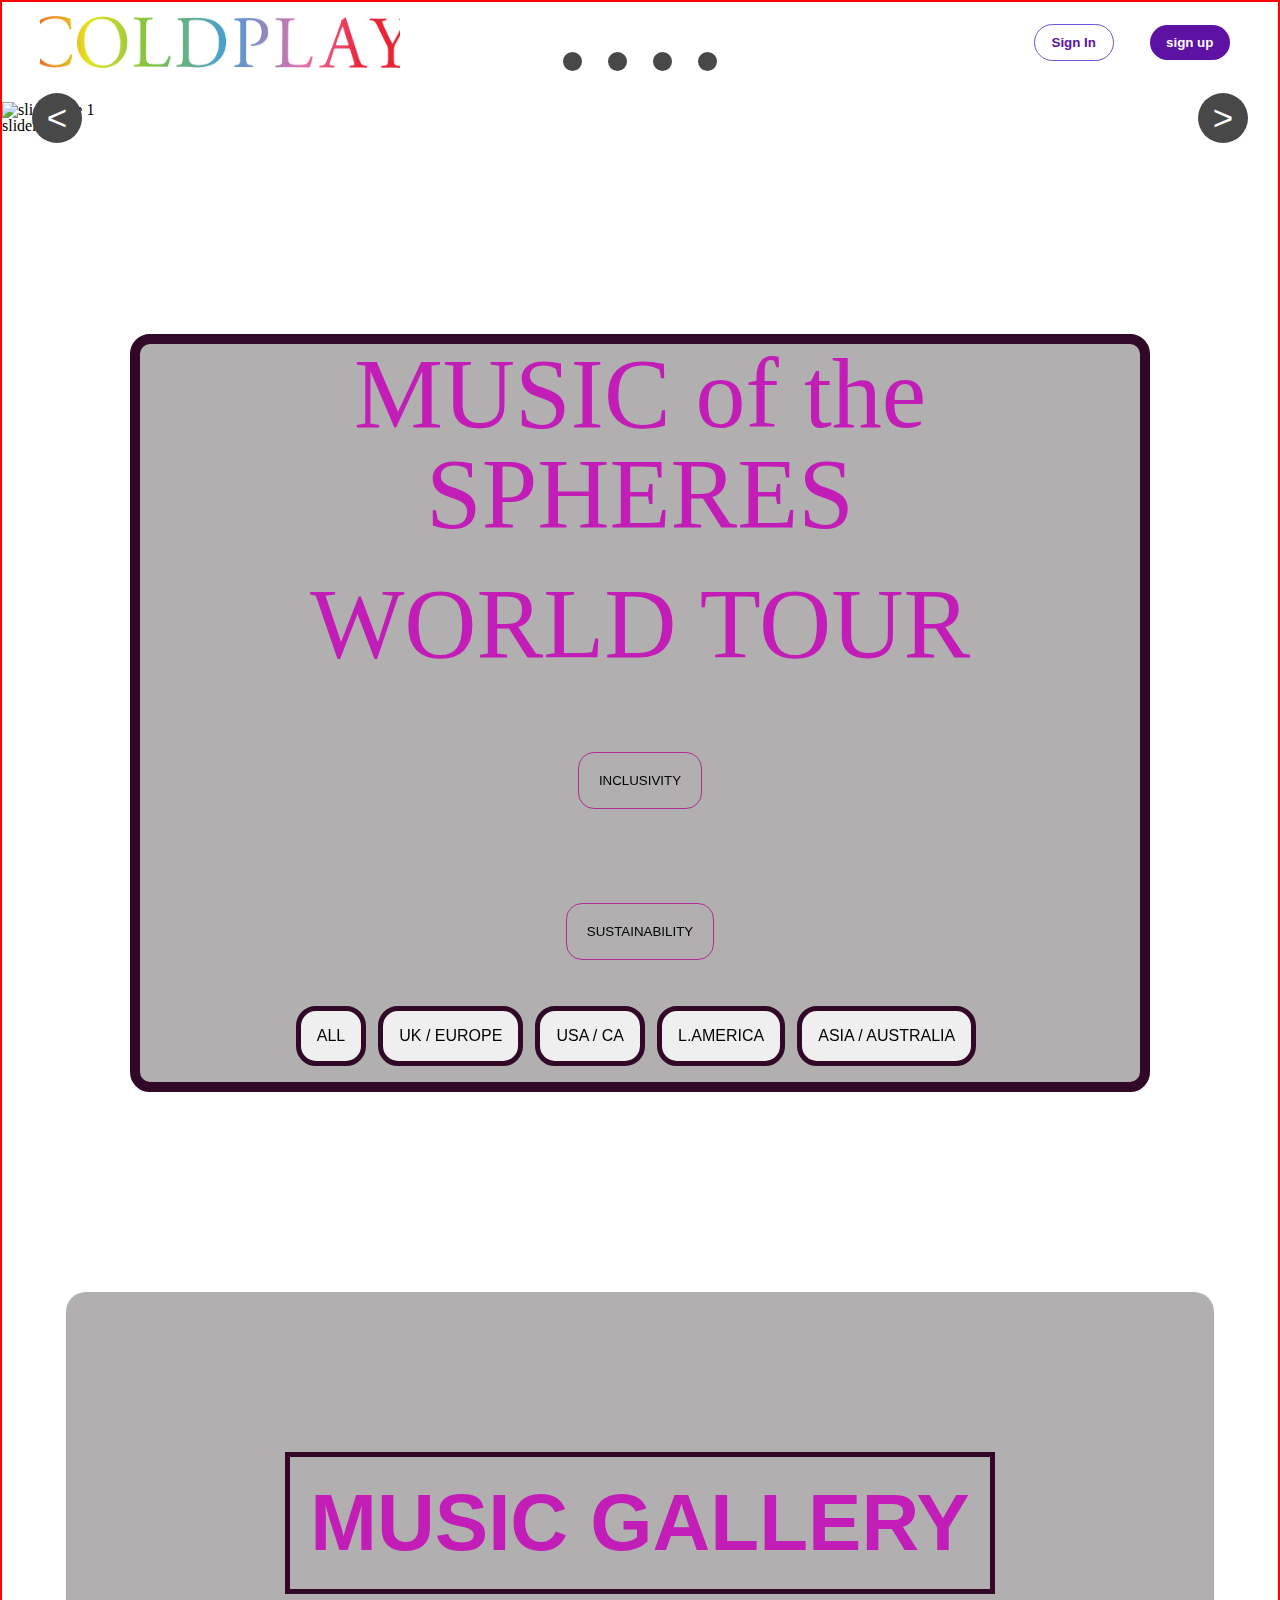
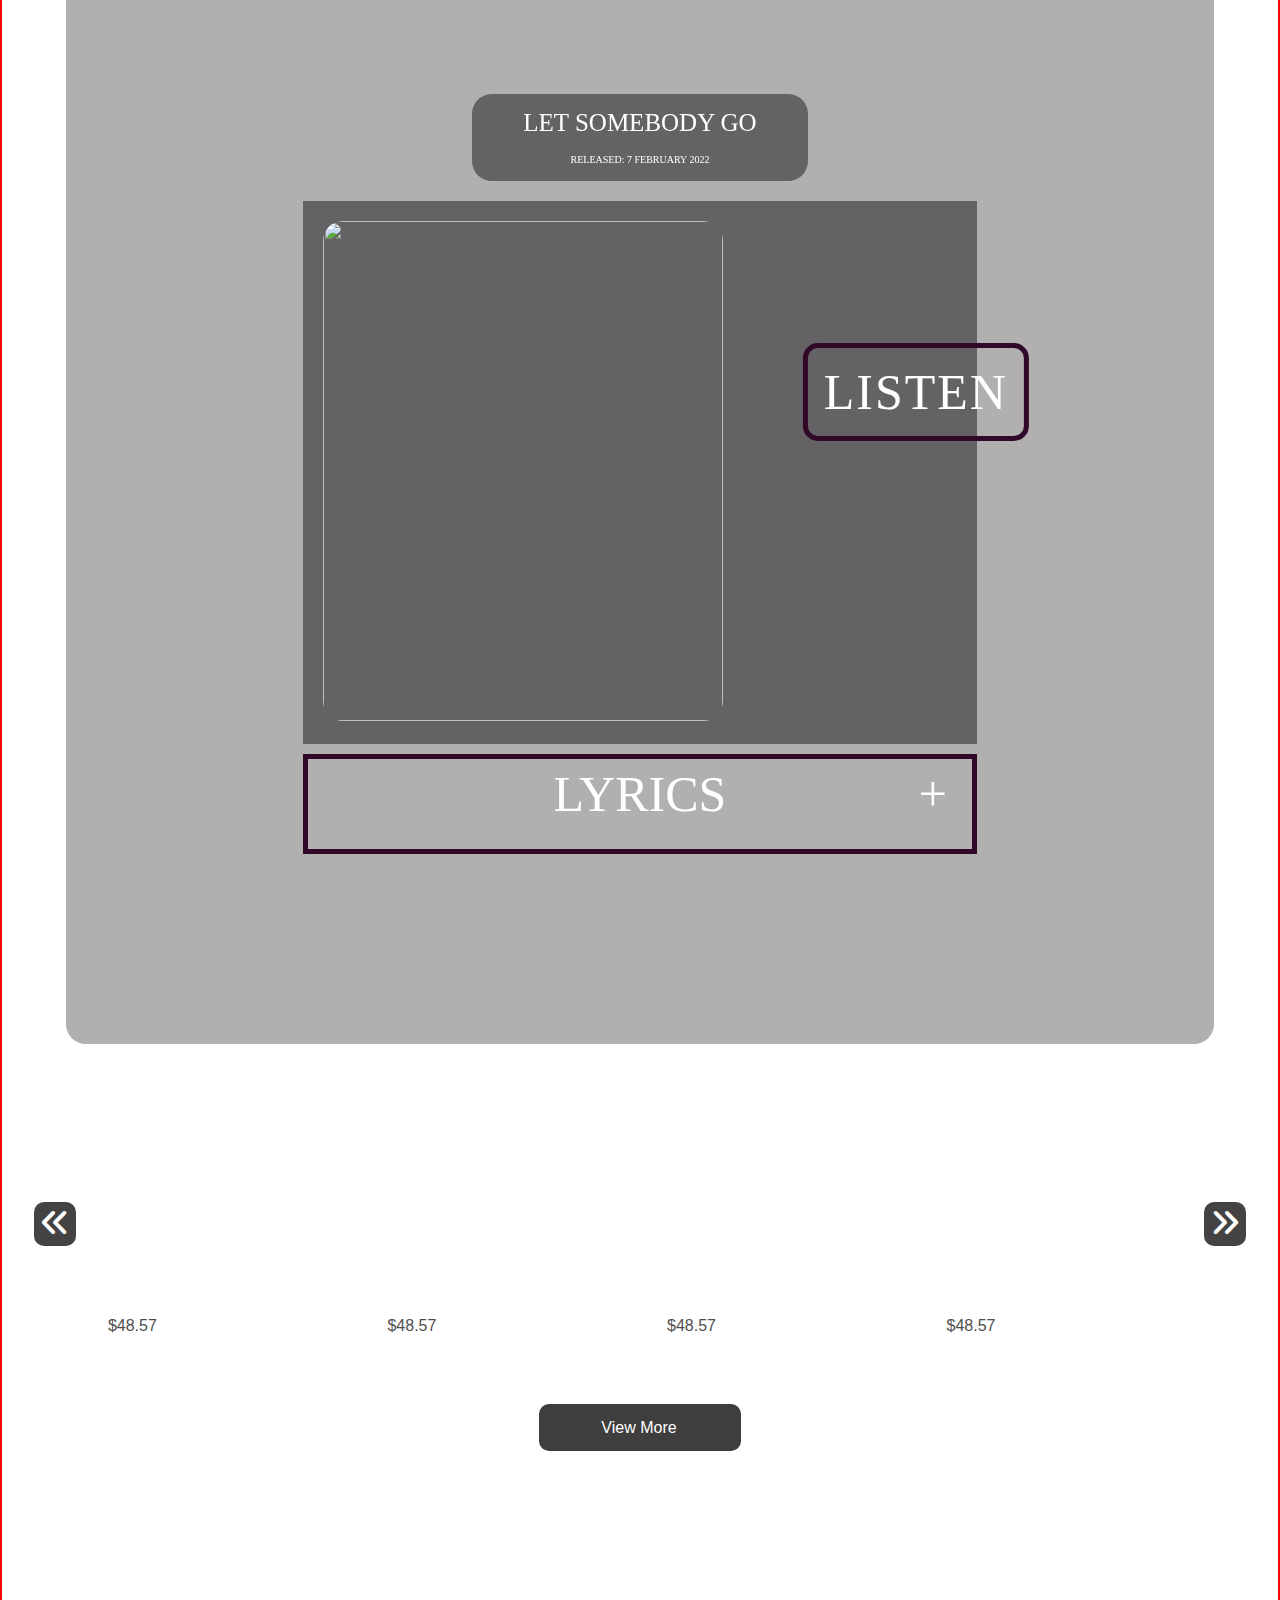
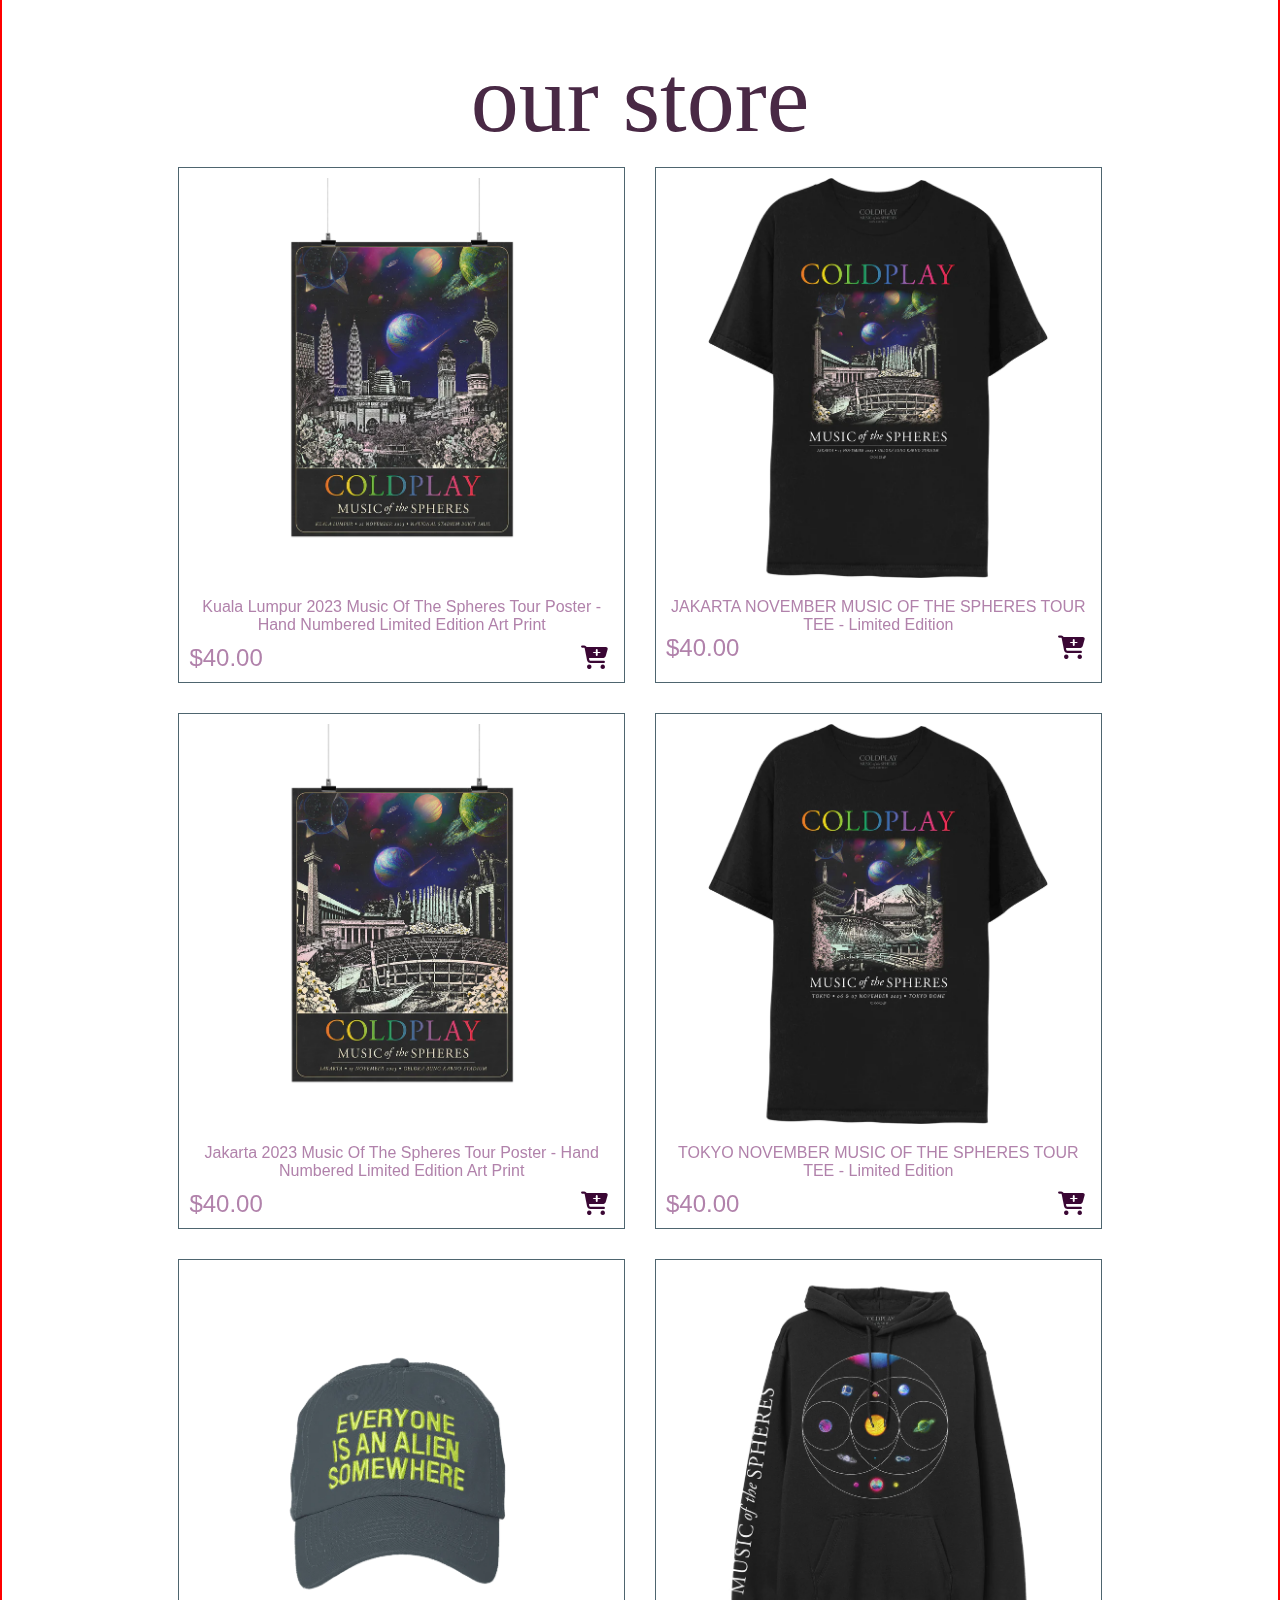
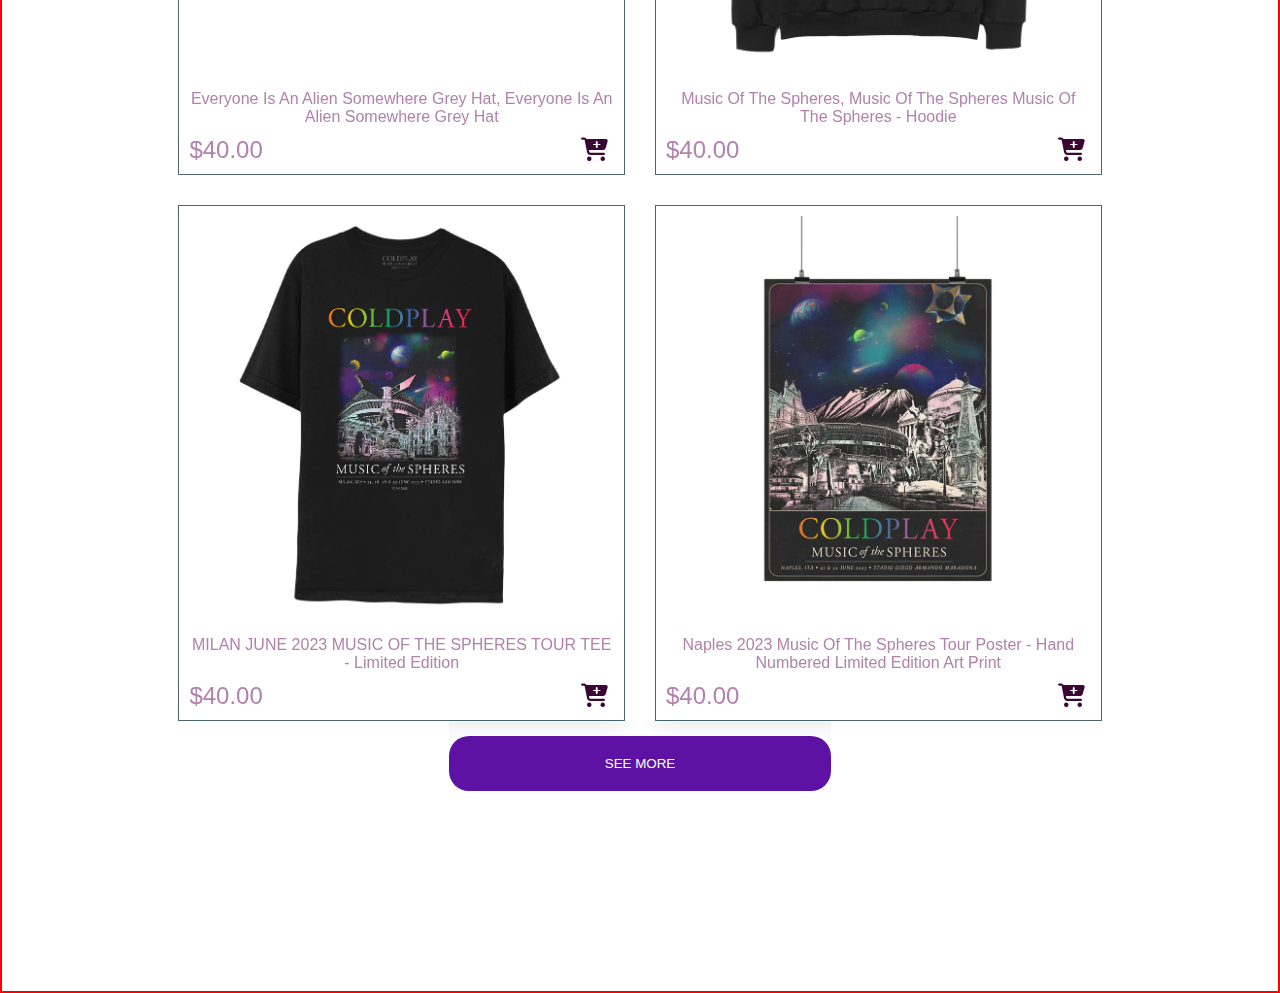
==== commit 7de30d83: "edit" ====
--- a/index.html
+++ b/index.html
@@ -470,75 +470,100 @@
 
       </div>
 
+  
+
+  </section>
+
+
+  
+
+    <!-- <footer> -->
+
+
+
+
+
+  <!-- <footer> -->
+
+    <!-- <div class="footer_left_side">
+
+      <p class="footer_left_side_p">
+      TIME LINE
+      </p>
+      <p class="footer_left_side_p">
+      SIGHN UP
+      </p>
+      <p class="footer_left_side_p">
+      TOUR
+      </p>
+      <p class="footer_left_side_p">
+        MUSIC
+        </p>
+        <p class="footer_left_side_p">
+          NEWSS
+          </p>
+          <p class="footer_left_side_p">
+            STORE
+            </p>
+          
+      
+      <div class="footer_socialmedia">
+      
+      
+      <a href="https://www.youtube.com/">
+      <img src="images/logos_youtube.png" alt="">
+      </a>
+       <a href="https://www.facebook.com/">
+      <img src="images/logos_facebook.png" alt="">
+      </a>
+      <a href="https://www.instagram.com/">
+      <img src="images/skill-icons_instagram.png" alt="">
+      </a>
+      </div>
+      
+      
+        </div>
+      
+      
+      <!-- footer_right_side -->
+      
+      <!-- <div class="footer_right_side">
+      
+      <div class="footer_contact_style_div" >
+      <i class="fa-solid fa-phone"></i>
+      <a  class="footer_contact_style"  href="tel:+123456789">+123 45 67 89</a>
+      </div>
+                      
+      <div class="footer_contact_style_div" >
+      
+      <i class="fa-regular fa-envelope"></i>
+      <a class="footer_contact_style" href="mailto:example@mail.com"> example@mail.com</a>
+      
+      </div>
+      
+      <div class="footer_contact_style_div" >
+      <i class="fa-solid fa-location-dot"></i>
+      <a target="_blank" class="footer_contact_style"
+      href="https://www.google.com/maps/place/30+%E1%83%A8%E1%83%9D%E1%83%97%E1%83%90+%E1%83%A0%E1%83%A3%E1%83%A1%E1%83%97%E1%83%90%E1%83%95%E1%83%94%E1%83%9A%E1%83%98%E1%83%A1+%E1%83%92%E1%83%90%E1%83%9B%E1%83%96%E1%83%98%E1%83%A0%E1%83%98,+%E1%83%97%E1%83%91%E1%83%98%E1%83%9A%E1%83%98%E1%83%A1%E1%83%98/@41.700852,44.7945746,17z/data=!3m1!4b1!4m6!3m5!1s0x40440cdd1af7ece7:0xa0647da208fff81e!8m2!3d41.700852!4d44.7945746!16s%2Fg%2F11g_7kst5?entry=ttu">Rustaveli
+                              avenue, 30</a>
+      </div>
+      </div> --> 
+  <!-- </footer> -->
+
+
+  <!-- <footer>
+<h2>TIME LINE</h2>
+<h2>SIGHN UP</h2>
+<h2>TOUR</h2>
+<h2>MUSIC</h2>
+<h2>NEWS</h2>
+
+   
+  </footer> -->
+ 
+
   </div>
 
-  </section>
-
-
-  
-
-    <!-- <footer> -->
-
-    <!-- <footer class="">
-
-<div class="footer_left_side">
-
-<p class="footer_left_side_p"></p>
-<p class="footer_left_side_p"></p>
-<p class="footer_left_side_p"></p>
-
-
-<div class="footer_socialmedia">
-
-
-<a href="https://www.youtube.com/">
-<img src="images/logos_youtube.png" alt="">
-</a>
- <a href="https://www.facebook.com/">
-<img src="images/logos_facebook.png" alt="">
-</a>
-<a href="https://www.instagram.com/">
-<img src="images/skill-icons_instagram.png" alt="">
-</a>
-</div> -->
-
-
-    <!-- </div>
-
-
-footer_right_side
-
-<div class="footer_right_side">
-
-<div class="footer_contact_style_div" >
-<i class="fa-solid fa-phone"></i>
-<a  class="footer_contact_style"  href="tel:+123456789">+123 45 67 89</a>
-</div>
-                
-<div class="footer_contact_style_div" >
-
-<i class="fa-regular fa-envelope"></i>
-<a class="footer_contact_style" href="mailto:example@mail.com"> example@mail.com</a>
-
-</div>
-
-<div class="footer_contact_style_div" >
-<i class="fa-solid fa-location-dot"></i>
-<a target="_blank" class="footer_contact_style"
-href="https://www.google.com/maps/place/30+%E1%83%A8%E1%83%9D%E1%83%97%E1%83%90+%E1%83%A0%E1%83%A3%E1%83%A1%E1%83%97%E1%83%90%E1%83%95%E1%83%94%E1%83%9A%E1%83%98%E1%83%A1+%E1%83%92%E1%83%90%E1%83%9B%E1%83%96%E1%83%98%E1%83%A0%E1%83%98,+%E1%83%97%E1%83%91%E1%83%98%E1%83%9A%E1%83%98%E1%83%A1%E1%83%98/@41.700852,44.7945746,17z/data=!3m1!4b1!4m6!3m5!1s0x40440cdd1af7ece7:0xa0647da208fff81e!8m2!3d41.700852!4d44.7945746!16s%2Fg%2F11g_7kst5?entry=ttu">Rustaveli
-                        avenue, 30</a>
-</div>
-</div>
-</footer>  -->
-
-
-
-<section>
- 
-
-  
-
-  </div>
 
 <script src="js/accordion.js"></script>
   <script src="js/script.js"></script>
--- a/css/style.css
+++ b/css/style.css
@@ -2,7 +2,7 @@
   max-width: 1920px;
   width: 100%;
   margin: auto;
-  border: 10px solid red;
+  border: 2px solid red;
   background-image: url("https://i.pinimg.com/originals/48/06/44/480644f775b73df64030458f5c04bf49.png");
   background-size: cover;
   background-repeat: no-repeat;
@@ -240,95 +240,23 @@
 
 /* footer */
 
-.footer {
-  display: flex;
-  justify-content: space-between;
-  align-items: flex-start;
-  padding: 40px 100px;
-}
-
-.footer_title_div {
-  width: 31.5%;
-}
-
-.footer_title {
-  display: flex;
-  justify-content: center;
-  align-items: center;
-}
-
-.footer_title_div_1 {
-  color: #fff;
-  font-family: "Inter", sans-serif;
-  font-size: 36px;
-  font-style: normal;
-  font-weight: 700;
-  line-height: normal;
-}
-
-.footer_title_div_2 {
-  color: #d5906e;
-  font-family: "Inter", sans-serif;
-  font-size: 36px;
-  font-style: normal;
-  font-weight: 400;
-  line-height: normal;
-}
-
-.footer_title_div_1:hover,
-.footer_title_div_2:hover {
-  font-size: 42px;
-}
-
-.footer_left_side {
-  display: flex;
-  flex-direction: column;
-  justify-content: center;
-  gap: 10px;
-  color: #fff;
-  font-family: "Inter", sans-serif;
-  font-size: 18px;
-  font-style: normal;
-  font-weight: 400;
-  line-height: normal;
-}
-
-.footer_right_side {
-  display: flex;
-  flex-direction: column;
-  row-gap: 10px;
-  color: #fff;
-  font-family: "Inter", sans-serif;
-  font-size: 18px;
-  font-style: normal;
-  font-weight: 400;
-  line-height: normal;
-}
-
-.footer_left_side_p:hover,
-.fa-phone:hover,
-.fa-envelope:hover,
-.fa-location-dot:hover,
-.footer_contact_style_div:hover,
-.footer_contact_style:hover {
-  color: orange;
-}
-
-.footer_contact_style {
-  color: #fff;
-  font-family: Rubik;
-  font-size: 16px;
-  font-style: normal;
-  font-weight: 300;
-  line-height: normal;
-}
-
-.footer_socialmedia {
-  display: flex;
-  gap: 30px;
-  width: 24px;
-  height: 24px;
-}
+footer {
+
+  display: flex;
+  background-color: #3a0734;
+ 
+  
+}
+
+
+
+
+
+
+
+
+
+
 
 /* form styles */
 
@@ -852,3 +780,31 @@
   width: 30%;
   margin: auto;
 }
+
+
+/* filter */
+
+.filter-container{
+  background-color: #430614;
+  margin: 200px auto;
+  text-align: center;
+  width: 50%;
+  padding: 30px;
+  border: 10px solid ;
+  border-radius: 20px;
+  
+ 
+}
+
+.filter{
+  color: white;
+  font-size: 50px;
+  margin: 40px;
+
+}
+
+.user-filter-ul{
+  color: white;
+  font-size: 30px;
+  margin: 40px;
+}